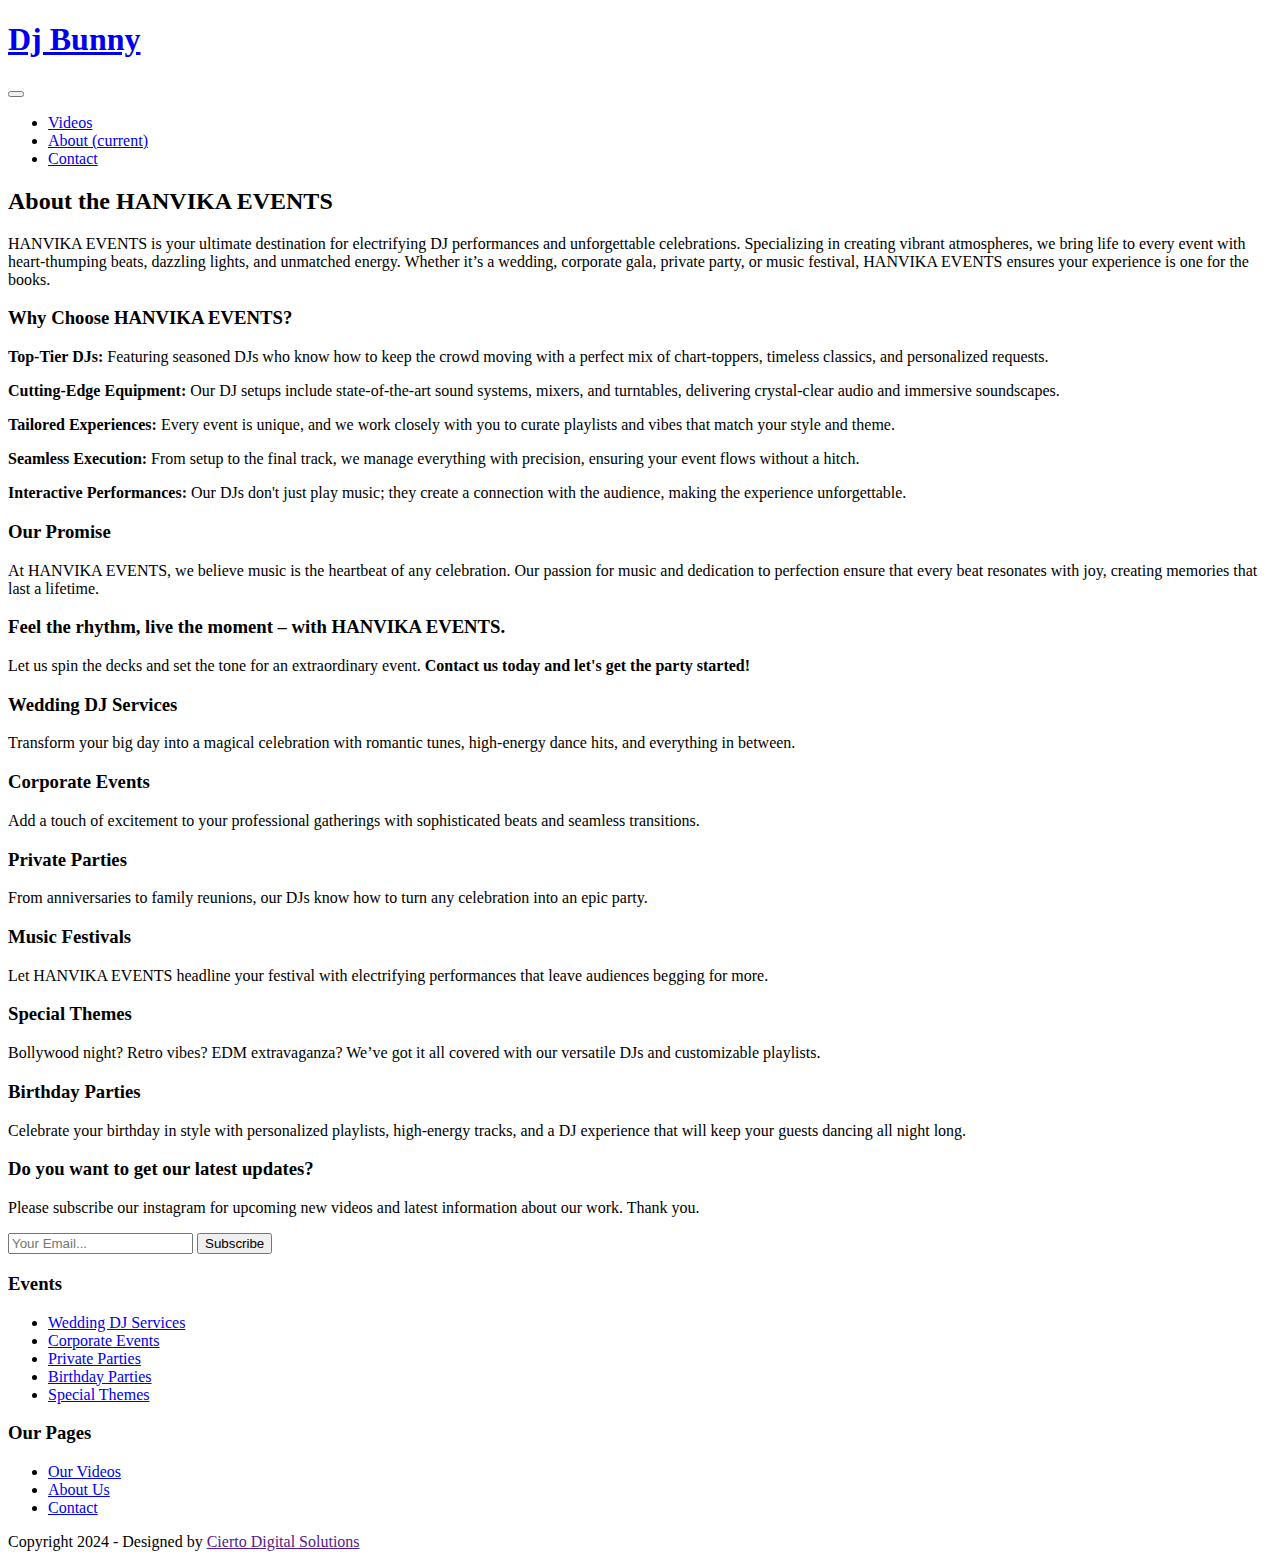
==== about.html @ ce21064f "Add files via upload" ====
<!DOCTYPE html>
<html lang="en">
<head>
	<meta charset="UTF-8">
    <meta name="viewport" content="width=device-width, initial-scale=1.0">
    <title>Video Catalog</title>
    <link rel="stylesheet" href="fontawesome/css/all.min.css"> <!-- https://fontawesome.com/ -->
    <link href="https://fonts.googleapis.com/css2?family=Source+Sans+Pro&display=swap" rel="stylesheet">
    <!-- https://fonts.google.com/ -->
    <link rel="stylesheet" href="css/bootstrap.min.css">
    <link rel="stylesheet" href="css/templatemo-video-catalog.css">
<!--

-->
</head>
<body>
	<div class="tm-page-wrap mx-auto">
		<div class="position-relative">
			<div class="potition-absolute tm-site-header">
				<div class="container-fluid position-relative">
					<div class="row">						
                        <div class="col-7 col-md-4">
                            <a href="index.html" class="tm-bg-black text-center tm-logo-container">
                                <i class="fas fa-headphones tm-site-logo mb-3"></i>
                                <h1 class="tm-site-name">Dj Bunny</h1>
                            </a>
                        </div>
                        <div class="col-5 col-md-8 ml-auto mr-0">
                            <div class="tm-site-nav">
                                <nav class="navbar navbar-expand-lg mr-0 ml-auto" id="tm-main-nav">
                                    <button class="navbar-toggler tm-bg-black py-2 px-3 mr-0 ml-auto collapsed" type="button"
                                        data-toggle="collapse" data-target="#navbar-nav" aria-controls="navbar-nav"
                                        aria-expanded="false" aria-label="Toggle navigation">
                                        <span>
                                            <i class="fas fa-bars tm-menu-closed-icon"></i>
                                            <i class="fas fa-times tm-menu-opened-icon"></i>
                                        </span>
                                    </button>
                                    <div class="collapse navbar-collapse tm-nav" id="navbar-nav">
                                        <ul class="navbar-nav text-uppercase">
                                            <li class="nav-item">
                                                <a class="nav-link tm-nav-link" href="index.html">Videos</a>
                                            </li>
                                            <li class="nav-item active">
                                                <a class="nav-link tm-nav-link" href="about.html">About <span class="sr-only">(current)</span></a>
                                            </li>
                                            <li class="nav-item">
                                                <a class="nav-link tm-nav-link" href="contact.html">Contact</a>
                                            </li>
                                        </ul>
                                    </div>
                                </nav>
                            </div>
                        </div>
					</div>
				</div>
			</div>
			<div class="tm-welcome-container tm-fixed-header tm-fixed-header-2">
				<!--<div class="text-center">
					<p class="pt-5 px-3 tm-welcome-text tm-welcome-text-2 mb-1 mt-lg-0 mt-5 text-white mx-auto">Another Image BG<br>it can be fixed.<br>Content will simply slide over.</p>                	
				</div>-->                
            </div>

            <div id="tm-fixed-header-bg"></div> <!-- Header image -->
		</div>

		<!-- Page content -->
		<main>
            <div class="container-fluid px-0">
                <div class="mx-auto tm-content-container">
                    <div class="row mt-3 mb-5 pb-3">
                        <div class="col-12">
                            <div class="mx-auto tm-about-text-container px-3">
                                <h2 class="tm-page-title mb-4 tm-text-primary">About the HANVIKA EVENTS</h2>
                                <p class="mb-4">HANVIKA EVENTS is your ultimate destination for electrifying DJ performances and unforgettable celebrations. Specializing in creating vibrant atmospheres, we bring life to every event with heart-thumping beats, dazzling lights, and unmatched energy. Whether it’s a wedding, corporate gala, private party, or music festival, HANVIKA EVENTS ensures your experience is one for the books.</p>
                                <h3 class="tm-text-primary mb-3">Why Choose HANVIKA EVENTS?</h3>
                                <p class="mb-4"><strong>Top-Tier DJs:</strong> Featuring seasoned DJs who know how to keep the crowd moving with a perfect mix of chart-toppers, timeless classics, and personalized requests.</p>
                                <p class="mb-4"><strong>Cutting-Edge Equipment:</strong> Our DJ setups include state-of-the-art sound systems, mixers, and turntables, delivering crystal-clear audio and immersive soundscapes.</p>
                                <p class="mb-4"><strong>Tailored Experiences:</strong> Every event is unique, and we work closely with you to curate playlists and vibes that match your style and theme.</p>
                                <p class="mb-4"><strong>Seamless Execution:</strong> From setup to the final track, we manage everything with precision, ensuring your event flows without a hitch.</p>
                                <p class="mb-4"><strong>Interactive Performances: </strong>  Our DJs don't just play music; they create a connection with the audience, making the experience unforgettable.</p>
                                <h3 class="tm-text-primary mb-3">Our Promise</h3>
                                <p class="mb-4">At HANVIKA EVENTS, we believe music is the heartbeat of any celebration. Our passion for music and dedication to perfection ensure that every beat resonates with joy, creating memories that last a lifetime.</p>
                                <h3 class="tm-text-primary mb-3"><strong> Feel the rhythm, live the moment – with HANVIKA EVENTS.</strong></h3>
                                <p class="mb-4">Let us spin the decks and set the tone for an extraordinary event. <strong>Contact us today and let's get the party started! </strong></p>
                            </div>
                        </div>
                    </div>
                </div>

                <div class="parallax-window" data-parallax="scroll" data-image-src="img/home.jpg"></div>
               
                    
                    <div class="mx-auto tm-content-container mt-4 px-3">
                        <div class="row tm-catalog-item-list mb-4">
                            <div class="col-lg-4 col-md-6 col-sm-12 tm-catalog-item">
                                <div class="tm-bg-gray p-4">
                                    <!--<i class="fas fa-headphones fa-5x p-3 mb-4 tm-about-icon"></i>-->
                                    <i class="fas fa-user-friends fa-5x p-3 mb-4 tm-about-icon"></i>

                                    <h3 class="tm-text-primary mb-3">Wedding DJ Services</h3>
                                    <p>Transform your big day into a magical celebration with romantic tunes, high-energy dance hits, and everything in between.</p>
                                </div>
                            </div>
                            <div class="col-lg-4 col-md-6 col-sm-12 tm-catalog-item">
                                <div class="tm-bg-gray p-4">
                                    <!--<i class="fas fa-broadcast-tower fa-5x p-3 mb-4 tm-about-icon"></i>-->
                                    <i class="fas fa-building fa-5x p-3 mb-4 tm-about-icon"></i>
                                    <i class="fas fa-headphones fa-5x p-3 mb-4 tm-about-icon"></i>
                                    <h3 class="tm-text-primary mb-3">Corporate Events</h3>

                                    <p>Add a touch of excitement to your professional gatherings with sophisticated beats and seamless transitions.</p>
                                </div>
                            </div>
                            <div class="col-lg-4 col-md-6 col-sm-12 tm-catalog-item">
                                <div class="tm-bg-gray p-4">
                                    <i class="fas fa-film fa-5x p-3 mb-4 tm-about-icon"></i>
                                    <h3 class="tm-text-primary mb-3">Private Parties</h3>
                                    <p>From anniversaries to family reunions, our DJs know how to turn any celebration into an epic party.</p>
                                </div>
                            </div>
                            <div class="col-lg-4 col-md-6 col-sm-12 tm-catalog-item">
                                <div class="tm-bg-gray p-4">
                                    <i class="fas fa-compact-disc fa-5x p-3 mb-4 tm-about-icon"></i>

                                    <h3 class="tm-text-primary mb-3">Music Festivals</h3>
                                    <p>Let HANVIKA EVENTS headline your festival with electrifying performances that leave audiences begging for more.</p>
                                </div>
                            </div>
                            <div class="col-lg-4 col-md-6 col-sm-12 tm-catalog-item">
                                <div class="tm-bg-gray p-4">
                                    <!--<i class="fas fa-rainbow fa-5x p-3 mb-4 tm-about-icon"></i>-->
                                    <i class="fas fa-headphones fa-5x p-3 mb-4 tm-about-icon"></i>
                                    <h3 class="tm-text-primary mb-3">Special Themes</h3>
                                    <p>Bollywood night? Retro vibes? EDM extravaganza? We’ve got it all covered with our versatile DJs and customizable playlists.</p>
                                </div>
                            </div>
                            <div class="col-lg-4 col-md-6 col-sm-12 tm-catalog-item">
                                <div class="tm-bg-gray p-4">
                                    <i class="fas fa-birthday-cake fa-5x p-3 mb-4 tm-about-icon"></i>

                                    <h3 class="tm-text-primary mb-3">Birthday Parties</h3>
                                    <p>Celebrate your birthday in style with personalized playlists, high-energy tracks, and a DJ experience that will keep your guests dancing all night long.</p>
                                </div>
                            </div>
                        </div>
                    </div>

                    <div class="parallax-window" data-parallax="scroll" data-image-src="img/about2.png"></div>
                </div>
</main>

		<div class="container-fluid tm-content-container mx-auto pt-5">
			<!-- Subscribe form and footer links -->
            <div class="row mt-5 pt-3">
                <div class="col-xl-6 col-lg-12 mb-4">
                    <div class="tm-bg-gray p-5 h-100">
                        <h3 class="tm-text-primary mb-3">Do you want to get our latest updates?</h3>
                        <p class="mb-5">
                            Please subscribe our instagram for upcoming new videos and latest information about our
                            work. Thank you.
                        </p>
                        <form action="" method="GET" class="tm-subscribe-form">
                            <input type="text" name="email" placeholder="Your Email..." required>
                            <button type="submit" class="btn rounded-0 btn-primary tm-btn-small">Subscribe</button>
                        </form>
                    </div>
                </div>
                <div class="col-xl-3 col-lg-6 col-md-6 col-sm-6 col-12 mb-4">
                    <div class="p-5 tm-bg-gray">
                        <h3 class="tm-text-primary mb-4">Events</h3>
                        <ul class="list-unstyled tm-footer-links">
                            <li><a href="#">Wedding DJ Services</a></li>
                            <li><a href="#">Corporate Events</a></li>
                            <li><a href="#">Private Parties</a></li>
                            <li><a href="#">Birthday Parties</a></li>
                            <li><a href="#">Special Themes</a></li>
                        </ul>
                    </div>                        
                </div>
                <div class="col-xl-3 col-lg-6 col-md-6 col-sm-6 col-12 mb-4">
                    <div class="p-5 tm-bg-gray h-100">
                        <h3 class="tm-text-primary mb-4">Our Pages</h3>
                        <ul class="list-unstyled tm-footer-links">
                            <li><a href="video-page.html">Our Videos</a></li>
                            <li><a href="about.html">About Us</a></li>
                            <li><a href="contact.html">Contact</a></li>
                        </ul>
                    </div>                        
                </div>
            </div> <!-- row -->

            <footer class="row pt-5">
                <div class="col-12">
                    <p class="text-right">
                        Copyright 2024

                        - Designed by <a href="" rel="nofollow" target="_parent">Cierto Digital Solutions</a>
                    </p>
                </div>
            </footer>
		</div>		
	</div>

	<script src="js/jquery-3.4.1.min.js"></script>
    <script src="js/bootstrap.min.js"></script>
    <script src="js/parallax.min.js"></script>
</body>
</html>
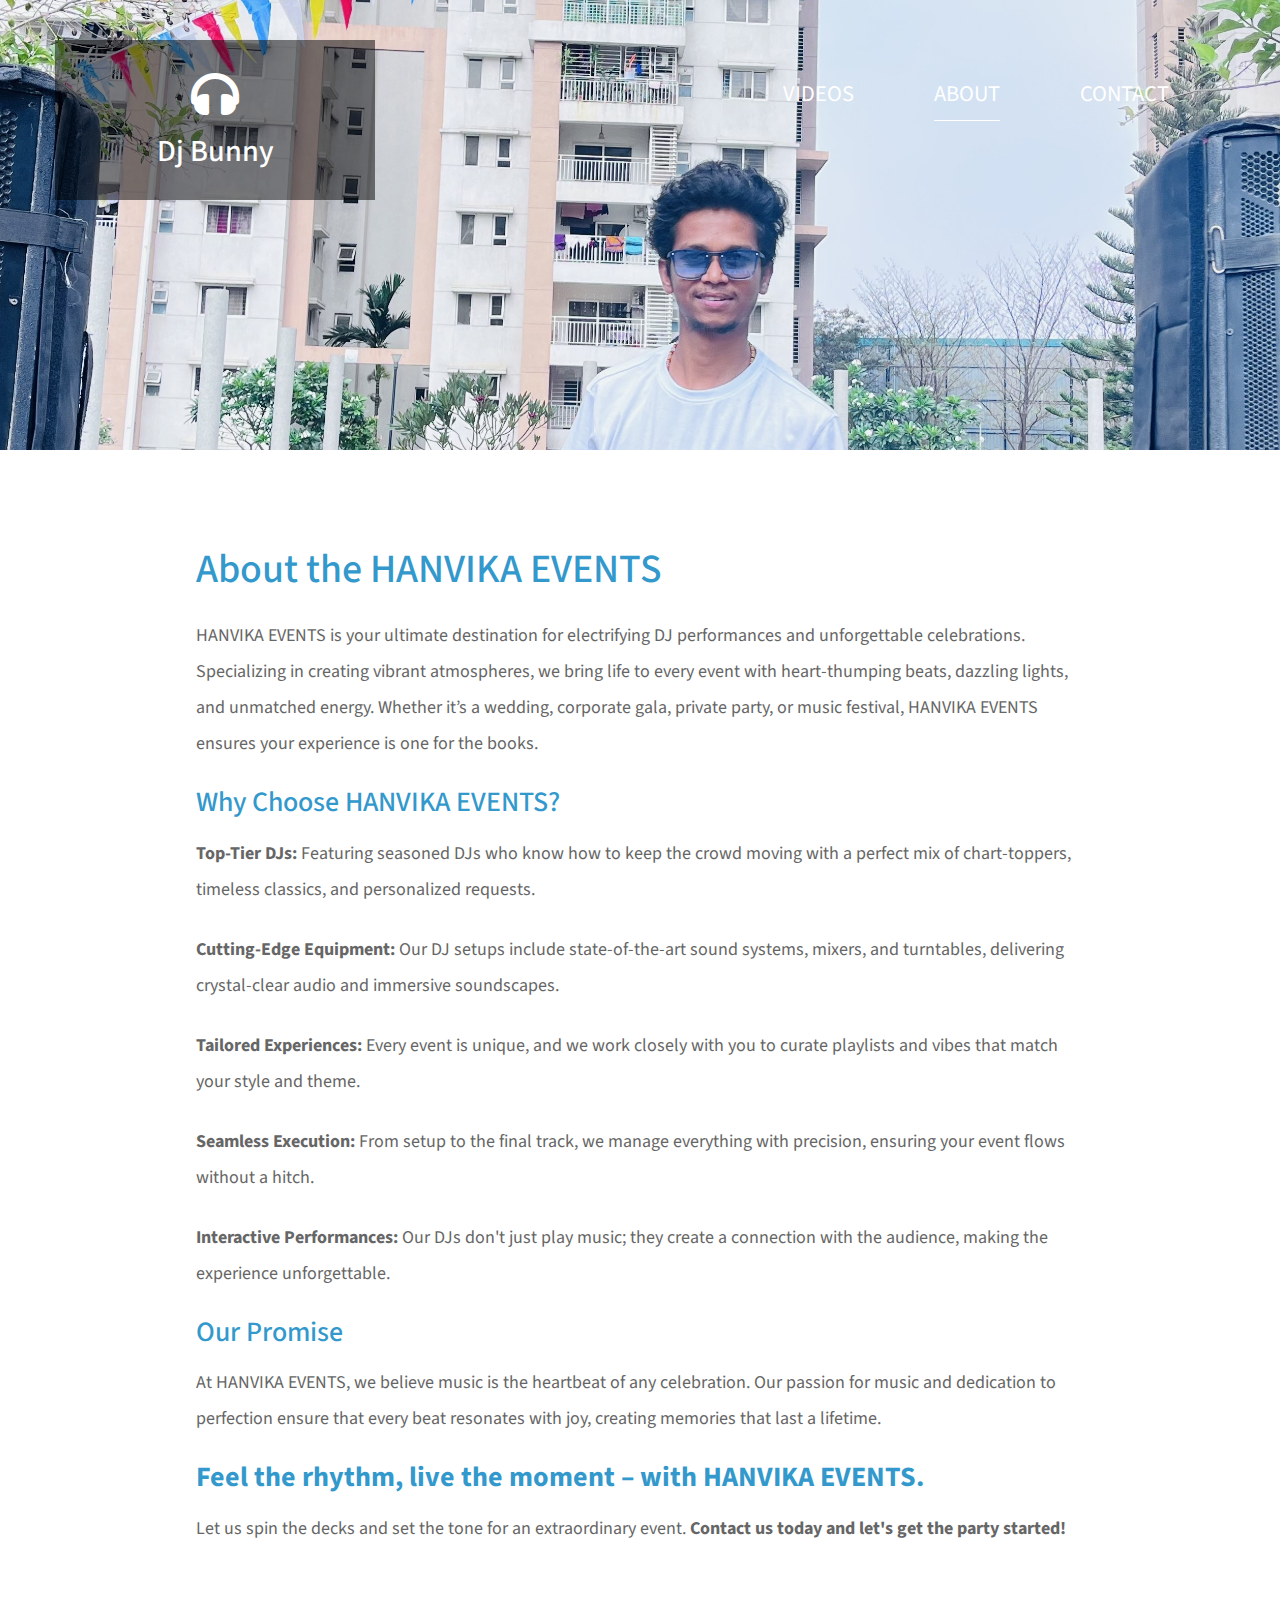
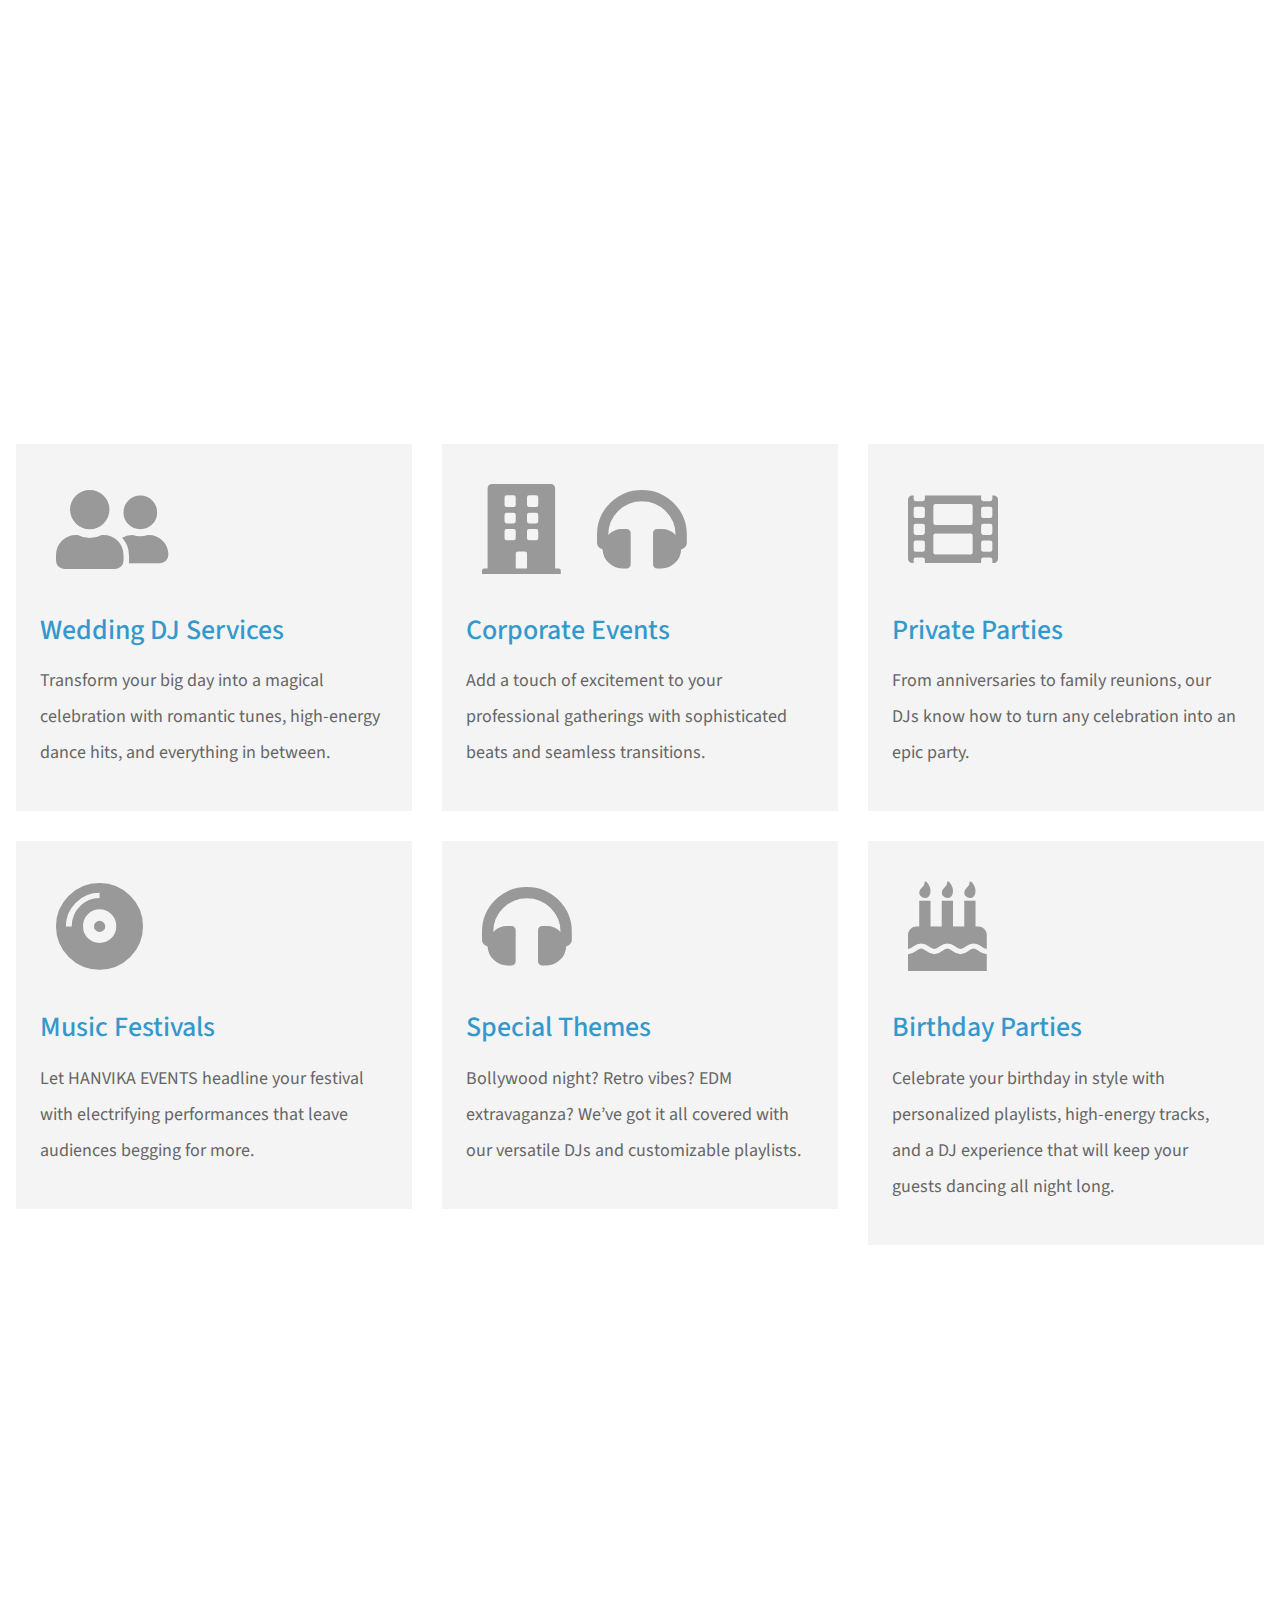
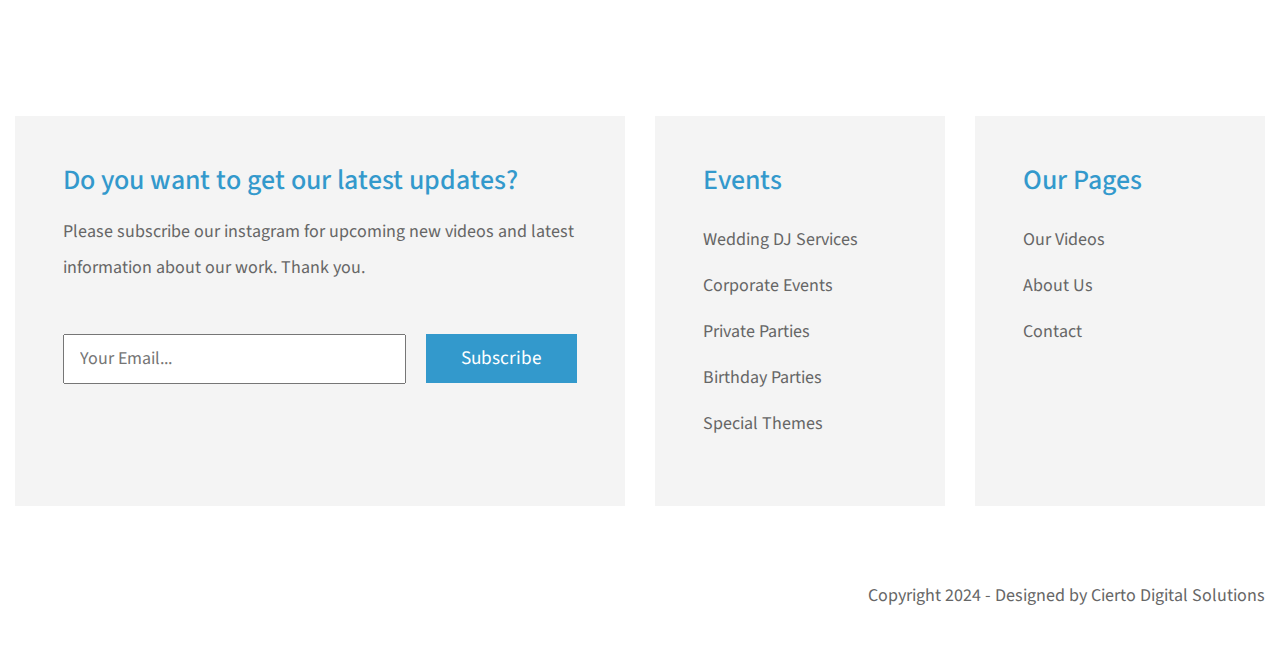
==== commit 014c1787: "Update about.html" ====
--- a/about.html
+++ b/about.html
@@ -3,7 +3,7 @@
 <head>
 	<meta charset="UTF-8">
     <meta name="viewport" content="width=device-width, initial-scale=1.0">
-    <title>Video Catalog</title>
+    <title>HR Events</title>
     <link rel="stylesheet" href="fontawesome/css/all.min.css"> <!-- https://fontawesome.com/ -->
     <link href="https://fonts.googleapis.com/css2?family=Source+Sans+Pro&display=swap" rel="stylesheet">
     <!-- https://fonts.google.com/ -->
@@ -206,4 +206,4 @@
     <script src="js/bootstrap.min.js"></script>
     <script src="js/parallax.min.js"></script>
 </body>
-</html>+</html>
--- a/fontawesome/css/all.min.css
+++ b/fontawesome/css/all.min.css
@@ -0,0 +1,5 @@
+/*!
+ * Font Awesome Free 5.13.0 by @fontawesome - https://fontawesome.com
+ * License - https://fontawesome.com/license/free (Icons: CC BY 4.0, Fonts: SIL OFL 1.1, Code: MIT License)
+ */
+.fa,.fab,.fad,.fal,.far,.fas{-moz-osx-font-smoothing:grayscale;-webkit-font-smoothing:antialiased;display:inline-block;font-style:normal;font-variant:normal;text-rendering:auto;line-height:1}.fa-lg{font-size:1.33333em;line-height:.75em;vertical-align:-.0667em}.fa-xs{font-size:.75em}.fa-sm{font-size:.875em}.fa-1x{font-size:1em}.fa-2x{font-size:2em}.fa-3x{font-size:3em}.fa-4x{font-size:4em}.fa-5x{font-size:5em}.fa-6x{font-size:6em}.fa-7x{font-size:7em}.fa-8x{font-size:8em}.fa-9x{font-size:9em}.fa-10x{font-size:10em}.fa-fw{text-align:center;width:1.25em}.fa-ul{list-style-type:none;margin-left:2.5em;padding-left:0}.fa-ul>li{position:relative}.fa-li{left:-2em;position:absolute;text-align:center;width:2em;line-height:inherit}.fa-border{border:.08em solid #eee;border-radius:.1em;padding:.2em .25em .15em}.fa-pull-left{float:left}.fa-pull-right{float:right}.fa.fa-pull-left,.fab.fa-pull-left,.fal.fa-pull-left,.far.fa-pull-left,.fas.fa-pull-left{margin-right:.3em}.fa.fa-pull-right,.fab.fa-pull-right,.fal.fa-pull-right,.far.fa-pull-right,.fas.fa-pull-right{margin-left:.3em}.fa-spin{-webkit-animation:fa-spin 2s linear infinite;animation:fa-spin 2s linear infinite}.fa-pulse{-webkit-animation:fa-spin 1s steps(8) infinite;animation:fa-spin 1s steps(8) infinite}@-webkit-keyframes fa-spin{0%{-webkit-transform:rotate(0deg);transform:rotate(0deg)}to{-webkit-transform:rotate(1turn);transform:rotate(1turn)}}@keyframes fa-spin{0%{-webkit-transform:rotate(0deg);transform:rotate(0deg)}to{-webkit-transform:rotate(1turn);transform:rotate(1turn)}}.fa-rotate-90{-ms-filter:"progid:DXImageTransform.Microsoft.BasicImage(rotation=1)";-webkit-transform:rotate(90deg);transform:rotate(90deg)}.fa-rotate-180{-ms-filter:"progid:DXImageTransform.Microsoft.BasicImage(rotation=2)";-webkit-transform:rotate(180deg);transform:rotate(180deg)}.fa-rotate-270{-ms-filter:"progid:DXImageTransform.Microsoft.BasicImage(rotation=3)";-webkit-transform:rotate(270deg);transform:rotate(270deg)}.fa-flip-horizontal{-ms-filter:"progid:DXImageTransform.Microsoft.BasicImage(rotation=0, mirror=1)";-webkit-transform:scaleX(-1);transform:scaleX(-1)}.fa-flip-vertical{-webkit-transform:scaleY(-1);transform:scaleY(-1)}.fa-flip-both,.fa-flip-horizontal.fa-flip-vertical,.fa-flip-vertical{-ms-filter:"progid:DXImageTransform.Microsoft.BasicImage(rotation=2, mirror=1)"}.fa-flip-both,.fa-flip-horizontal.fa-flip-vertical{-webkit-transform:scale(-1);transform:scale(-1)}:root .fa-flip-both,:root .fa-flip-horizontal,:root .fa-flip-vertical,:root .fa-rotate-90,:root .fa-rotate-180,:root .fa-rotate-270{-webkit-filter:none;filter:none}.fa-stack{display:inline-block;height:2em;line-height:2em;position:relative;vertical-align:middle;width:2.5em}.fa-stack-1x,.fa-stack-2x{left:0;position:absolute;text-align:center;width:100%}.fa-stack-1x{line-height:inherit}.fa-stack-2x{font-size:2em}.fa-inverse{color:#fff}.fa-500px:before{content:"\f26e"}.fa-accessible-icon:before{content:"\f368"}.fa-accusoft:before{content:"\f369"}.fa-acquisitions-incorporated:before{content:"\f6af"}.fa-ad:before{content:"\f641"}.fa-address-book:before{content:"\f2b9"}.fa-address-card:before{content:"\f2bb"}.fa-adjust:before{content:"\f042"}.fa-adn:before{content:"\f170"}.fa-adobe:before{content:"\f778"}.fa-adversal:before{content:"\f36a"}.fa-affiliatetheme:before{content:"\f36b"}.fa-air-freshener:before{content:"\f5d0"}.fa-airbnb:before{content:"\f834"}.fa-algolia:before{content:"\f36c"}.fa-align-center:before{content:"\f037"}.fa-align-justify:before{content:"\f039"}.fa-align-left:before{content:"\f036"}.fa-align-right:before{content:"\f038"}.fa-alipay:before{content:"\f642"}.fa-allergies:before{content:"\f461"}.fa-amazon:before{content:"\f270"}.fa-amazon-pay:before{content:"\f42c"}.fa-ambulance:before{content:"\f0f9"}.fa-american-sign-language-interpreting:before{content:"\f2a3"}.fa-amilia:before{content:"\f36d"}.fa-anchor:before{content:"\f13d"}.fa-android:before{content:"\f17b"}.fa-angellist:before{content:"\f209"}.fa-angle-double-down:before{content:"\f103"}.fa-angle-double-left:before{content:"\f100"}.fa-angle-double-right:before{content:"\f101"}.fa-angle-double-up:before{content:"\f102"}.fa-angle-down:before{content:"\f107"}.fa-angle-left:before{content:"\f104"}.fa-angle-right:before{content:"\f105"}.fa-angle-up:before{content:"\f106"}.fa-angry:before{content:"\f556"}.fa-angrycreative:before{content:"\f36e"}.fa-angular:before{content:"\f420"}.fa-ankh:before{content:"\f644"}.fa-app-store:before{content:"\f36f"}.fa-app-store-ios:before{content:"\f370"}.fa-apper:before{content:"\f371"}.fa-apple:before{content:"\f179"}.fa-apple-alt:before{content:"\f5d1"}.fa-apple-pay:before{content:"\f415"}.fa-archive:before{content:"\f187"}.fa-archway:before{content:"\f557"}.fa-arrow-alt-circle-down:before{content:"\f358"}.fa-arrow-alt-circle-left:before{content:"\f359"}.fa-arrow-alt-circle-right:before{content:"\f35a"}.fa-arrow-alt-circle-up:before{content:"\f35b"}.fa-arrow-circle-down:before{content:"\f0ab"}.fa-arrow-circle-left:before{content:"\f0a8"}.fa-arrow-circle-right:before{content:"\f0a9"}.fa-arrow-circle-up:before{content:"\f0aa"}.fa-arrow-down:before{content:"\f063"}.fa-arrow-left:before{content:"\f060"}.fa-arrow-right:before{content:"\f061"}.fa-arrow-up:before{content:"\f062"}.fa-arrows-alt:before{content:"\f0b2"}.fa-arrows-alt-h:before{content:"\f337"}.fa-arrows-alt-v:before{content:"\f338"}.fa-artstation:before{content:"\f77a"}.fa-assistive-listening-systems:before{content:"\f2a2"}.fa-asterisk:before{content:"\f069"}.fa-asymmetrik:before{content:"\f372"}.fa-at:before{content:"\f1fa"}.fa-atlas:before{content:"\f558"}.fa-atlassian:before{content:"\f77b"}.fa-atom:before{content:"\f5d2"}.fa-audible:before{content:"\f373"}.fa-audio-description:before{content:"\f29e"}.fa-autoprefixer:before{content:"\f41c"}.fa-avianex:before{content:"\f374"}.fa-aviato:before{content:"\f421"}.fa-award:before{content:"\f559"}.fa-aws:before{content:"\f375"}.fa-baby:before{content:"\f77c"}.fa-baby-carriage:before{content:"\f77d"}.fa-backspace:before{content:"\f55a"}.fa-backward:before{content:"\f04a"}.fa-bacon:before{content:"\f7e5"}.fa-bahai:before{content:"\f666"}.fa-balance-scale:before{content:"\f24e"}.fa-balance-scale-left:before{content:"\f515"}.fa-balance-scale-right:before{content:"\f516"}.fa-ban:before{content:"\f05e"}.fa-band-aid:before{content:"\f462"}.fa-bandcamp:before{content:"\f2d5"}.fa-barcode:before{content:"\f02a"}.fa-bars:before{content:"\f0c9"}.fa-baseball-ball:before{content:"\f433"}.fa-basketball-ball:before{content:"\f434"}.fa-bath:before{content:"\f2cd"}.fa-battery-empty:before{content:"\f244"}.fa-battery-full:before{content:"\f240"}.fa-battery-half:before{content:"\f242"}.fa-battery-quarter:before{content:"\f243"}.fa-battery-three-quarters:before{content:"\f241"}.fa-battle-net:before{content:"\f835"}.fa-bed:before{content:"\f236"}.fa-beer:before{content:"\f0fc"}.fa-behance:before{content:"\f1b4"}.fa-behance-square:before{content:"\f1b5"}.fa-bell:before{content:"\f0f3"}.fa-bell-slash:before{content:"\f1f6"}.fa-bezier-curve:before{content:"\f55b"}.fa-bible:before{content:"\f647"}.fa-bicycle:before{content:"\f206"}.fa-biking:before{content:"\f84a"}.fa-bimobject:before{content:"\f378"}.fa-binoculars:before{content:"\f1e5"}.fa-biohazard:before{content:"\f780"}.fa-birthday-cake:before{content:"\f1fd"}.fa-bitbucket:before{content:"\f171"}.fa-bitcoin:before{content:"\f379"}.fa-bity:before{content:"\f37a"}.fa-black-tie:before{content:"\f27e"}.fa-blackberry:before{content:"\f37b"}.fa-blender:before{content:"\f517"}.fa-blender-phone:before{content:"\f6b6"}.fa-blind:before{content:"\f29d"}.fa-blog:before{content:"\f781"}.fa-blogger:before{content:"\f37c"}.fa-blogger-b:before{content:"\f37d"}.fa-bluetooth:before{content:"\f293"}.fa-bluetooth-b:before{content:"\f294"}.fa-bold:before{content:"\f032"}.fa-bolt:before{content:"\f0e7"}.fa-bomb:before{content:"\f1e2"}.fa-bone:before{content:"\f5d7"}.fa-bong:before{content:"\f55c"}.fa-book:before{content:"\f02d"}.fa-book-dead:before{content:"\f6b7"}.fa-book-medical:before{content:"\f7e6"}.fa-book-open:before{content:"\f518"}.fa-book-reader:before{content:"\f5da"}.fa-bookmark:before{content:"\f02e"}.fa-bootstrap:before{content:"\f836"}.fa-border-all:before{content:"\f84c"}.fa-border-none:before{content:"\f850"}.fa-border-style:before{content:"\f853"}.fa-bowling-ball:before{content:"\f436"}.fa-box:before{content:"\f466"}.fa-box-open:before{content:"\f49e"}.fa-box-tissue:before{content:"\f95b"}.fa-boxes:before{content:"\f468"}.fa-braille:before{content:"\f2a1"}.fa-brain:before{content:"\f5dc"}.fa-bread-slice:before{content:"\f7ec"}.fa-briefcase:before{content:"\f0b1"}.fa-briefcase-medical:before{content:"\f469"}.fa-broadcast-tower:before{content:"\f519"}.fa-broom:before{content:"\f51a"}.fa-brush:before{content:"\f55d"}.fa-btc:before{content:"\f15a"}.fa-buffer:before{content:"\f837"}.fa-bug:before{content:"\f188"}.fa-building:before{content:"\f1ad"}.fa-bullhorn:before{content:"\f0a1"}.fa-bullseye:before{content:"\f140"}.fa-burn:before{content:"\f46a"}.fa-buromobelexperte:before{content:"\f37f"}.fa-bus:before{content:"\f207"}.fa-bus-alt:before{content:"\f55e"}.fa-business-time:before{content:"\f64a"}.fa-buy-n-large:before{content:"\f8a6"}.fa-buysellads:before{content:"\f20d"}.fa-calculator:before{content:"\f1ec"}.fa-calendar:before{content:"\f133"}.fa-calendar-alt:before{content:"\f073"}.fa-calendar-check:before{content:"\f274"}.fa-calendar-day:before{content:"\f783"}.fa-calendar-minus:before{content:"\f272"}.fa-calendar-plus:before{content:"\f271"}.fa-calendar-times:before{content:"\f273"}.fa-calendar-week:before{content:"\f784"}.fa-camera:before{content:"\f030"}.fa-camera-retro:before{content:"\f083"}.fa-campground:before{content:"\f6bb"}.fa-canadian-maple-leaf:before{content:"\f785"}.fa-candy-cane:before{content:"\f786"}.fa-cannabis:before{content:"\f55f"}.fa-capsules:before{content:"\f46b"}.fa-car:before{content:"\f1b9"}.fa-car-alt:before{content:"\f5de"}.fa-car-battery:before{content:"\f5df"}.fa-car-crash:before{content:"\f5e1"}.fa-car-side:before{content:"\f5e4"}.fa-caravan:before{content:"\f8ff"}.fa-caret-down:before{content:"\f0d7"}.fa-caret-left:before{content:"\f0d9"}.fa-caret-right:before{content:"\f0da"}.fa-caret-square-down:before{content:"\f150"}.fa-caret-square-left:before{content:"\f191"}.fa-caret-square-right:before{content:"\f152"}.fa-caret-square-up:before{content:"\f151"}.fa-caret-up:before{content:"\f0d8"}.fa-carrot:before{content:"\f787"}.fa-cart-arrow-down:before{content:"\f218"}.fa-cart-plus:before{content:"\f217"}.fa-cash-register:before{content:"\f788"}.fa-cat:before{content:"\f6be"}.fa-cc-amazon-pay:before{content:"\f42d"}.fa-cc-amex:before{content:"\f1f3"}.fa-cc-apple-pay:before{content:"\f416"}.fa-cc-diners-club:before{content:"\f24c"}.fa-cc-discover:before{content:"\f1f2"}.fa-cc-jcb:before{content:"\f24b"}.fa-cc-mastercard:before{content:"\f1f1"}.fa-cc-paypal:before{content:"\f1f4"}.fa-cc-stripe:before{content:"\f1f5"}.fa-cc-visa:before{content:"\f1f0"}.fa-centercode:before{content:"\f380"}.fa-centos:before{content:"\f789"}.fa-certificate:before{content:"\f0a3"}.fa-chair:before{content:"\f6c0"}.fa-chalkboard:before{content:"\f51b"}.fa-chalkboard-teacher:before{content:"\f51c"}.fa-charging-station:before{content:"\f5e7"}.fa-chart-area:before{content:"\f1fe"}.fa-chart-bar:before{content:"\f080"}.fa-chart-line:before{content:"\f201"}.fa-chart-pie:before{content:"\f200"}.fa-check:before{content:"\f00c"}.fa-check-circle:before{content:"\f058"}.fa-check-double:before{content:"\f560"}.fa-check-square:before{content:"\f14a"}.fa-cheese:before{content:"\f7ef"}.fa-chess:before{content:"\f439"}.fa-chess-bishop:before{content:"\f43a"}.fa-chess-board:before{content:"\f43c"}.fa-chess-king:before{content:"\f43f"}.fa-chess-knight:before{content:"\f441"}.fa-chess-pawn:before{content:"\f443"}.fa-chess-queen:before{content:"\f445"}.fa-chess-rook:before{content:"\f447"}.fa-chevron-circle-down:before{content:"\f13a"}.fa-chevron-circle-left:before{content:"\f137"}.fa-chevron-circle-right:before{content:"\f138"}.fa-chevron-circle-up:before{content:"\f139"}.fa-chevron-down:before{content:"\f078"}.fa-chevron-left:before{content:"\f053"}.fa-chevron-right:before{content:"\f054"}.fa-chevron-up:before{content:"\f077"}.fa-child:before{content:"\f1ae"}.fa-chrome:before{content:"\f268"}.fa-chromecast:before{content:"\f838"}.fa-church:before{content:"\f51d"}.fa-circle:before{content:"\f111"}.fa-circle-notch:before{content:"\f1ce"}.fa-city:before{content:"\f64f"}.fa-clinic-medical:before{content:"\f7f2"}.fa-clipboard:before{content:"\f328"}.fa-clipboard-check:before{content:"\f46c"}.fa-clipboard-list:before{content:"\f46d"}.fa-clock:before{content:"\f017"}.fa-clone:before{content:"\f24d"}.fa-closed-captioning:before{content:"\f20a"}.fa-cloud:before{content:"\f0c2"}.fa-cloud-download-alt:before{content:"\f381"}.fa-cloud-meatball:before{content:"\f73b"}.fa-cloud-moon:before{content:"\f6c3"}.fa-cloud-moon-rain:before{content:"\f73c"}.fa-cloud-rain:before{content:"\f73d"}.fa-cloud-showers-heavy:before{content:"\f740"}.fa-cloud-sun:before{content:"\f6c4"}.fa-cloud-sun-rain:before{content:"\f743"}.fa-cloud-upload-alt:before{content:"\f382"}.fa-cloudscale:before{content:"\f383"}.fa-cloudsmith:before{content:"\f384"}.fa-cloudversify:before{content:"\f385"}.fa-cocktail:before{content:"\f561"}.fa-code:before{content:"\f121"}.fa-code-branch:before{content:"\f126"}.fa-codepen:before{content:"\f1cb"}.fa-codiepie:before{content:"\f284"}.fa-coffee:before{content:"\f0f4"}.fa-cog:before{content:"\f013"}.fa-cogs:before{content:"\f085"}.fa-coins:before{content:"\f51e"}.fa-columns:before{content:"\f0db"}.fa-comment:before{content:"\f075"}.fa-comment-alt:before{content:"\f27a"}.fa-comment-dollar:before{content:"\f651"}.fa-comment-dots:before{content:"\f4ad"}.fa-comment-medical:before{content:"\f7f5"}.fa-comment-slash:before{content:"\f4b3"}.fa-comments:before{content:"\f086"}.fa-comments-dollar:before{content:"\f653"}.fa-compact-disc:before{content:"\f51f"}.fa-compass:before{content:"\f14e"}.fa-compress:before{content:"\f066"}.fa-compress-alt:before{content:"\f422"}.fa-compress-arrows-alt:before{content:"\f78c"}.fa-concierge-bell:before{content:"\f562"}.fa-confluence:before{content:"\f78d"}.fa-connectdevelop:before{content:"\f20e"}.fa-contao:before{content:"\f26d"}.fa-cookie:before{content:"\f563"}.fa-cookie-bite:before{content:"\f564"}.fa-copy:before{content:"\f0c5"}.fa-copyright:before{content:"\f1f9"}.fa-cotton-bureau:before{content:"\f89e"}.fa-couch:before{content:"\f4b8"}.fa-cpanel:before{content:"\f388"}.fa-creative-commons:before{content:"\f25e"}.fa-creative-commons-by:before{content:"\f4e7"}.fa-creative-commons-nc:before{content:"\f4e8"}.fa-creative-commons-nc-eu:before{content:"\f4e9"}.fa-creative-commons-nc-jp:before{content:"\f4ea"}.fa-creative-commons-nd:before{content:"\f4eb"}.fa-creative-commons-pd:before{content:"\f4ec"}.fa-creative-commons-pd-alt:before{content:"\f4ed"}.fa-creative-commons-remix:before{content:"\f4ee"}.fa-creative-commons-sa:before{content:"\f4ef"}.fa-creative-commons-sampling:before{content:"\f4f0"}.fa-creative-commons-sampling-plus:before{content:"\f4f1"}.fa-creative-commons-share:before{content:"\f4f2"}.fa-creative-commons-zero:before{content:"\f4f3"}.fa-credit-card:before{content:"\f09d"}.fa-critical-role:before{content:"\f6c9"}.fa-crop:before{content:"\f125"}.fa-crop-alt:before{content:"\f565"}.fa-cross:before{content:"\f654"}.fa-crosshairs:before{content:"\f05b"}.fa-crow:before{content:"\f520"}.fa-crown:before{content:"\f521"}.fa-crutch:before{content:"\f7f7"}.fa-css3:before{content:"\f13c"}.fa-css3-alt:before{content:"\f38b"}.fa-cube:before{content:"\f1b2"}.fa-cubes:before{content:"\f1b3"}.fa-cut:before{content:"\f0c4"}.fa-cuttlefish:before{content:"\f38c"}.fa-d-and-d:before{content:"\f38d"}.fa-d-and-d-beyond:before{content:"\f6ca"}.fa-dailymotion:before{content:"\f952"}.fa-dashcube:before{content:"\f210"}.fa-database:before{content:"\f1c0"}.fa-deaf:before{content:"\f2a4"}.fa-delicious:before{content:"\f1a5"}.fa-democrat:before{content:"\f747"}.fa-deploydog:before{content:"\f38e"}.fa-deskpro:before{content:"\f38f"}.fa-desktop:before{content:"\f108"}.fa-dev:before{content:"\f6cc"}.fa-deviantart:before{content:"\f1bd"}.fa-dharmachakra:before{content:"\f655"}.fa-dhl:before{content:"\f790"}.fa-diagnoses:before{content:"\f470"}.fa-diaspora:before{content:"\f791"}.fa-dice:before{content:"\f522"}.fa-dice-d20:before{content:"\f6cf"}.fa-dice-d6:before{content:"\f6d1"}.fa-dice-five:before{content:"\f523"}.fa-dice-four:before{content:"\f524"}.fa-dice-one:before{content:"\f525"}.fa-dice-six:before{content:"\f526"}.fa-dice-three:before{content:"\f527"}.fa-dice-two:before{content:"\f528"}.fa-digg:before{content:"\f1a6"}.fa-digital-ocean:before{content:"\f391"}.fa-digital-tachograph:before{content:"\f566"}.fa-directions:before{content:"\f5eb"}.fa-discord:before{content:"\f392"}.fa-discourse:before{content:"\f393"}.fa-disease:before{content:"\f7fa"}.fa-divide:before{content:"\f529"}.fa-dizzy:before{content:"\f567"}.fa-dna:before{content:"\f471"}.fa-dochub:before{content:"\f394"}.fa-docker:before{content:"\f395"}.fa-dog:before{content:"\f6d3"}.fa-dollar-sign:before{content:"\f155"}.fa-dolly:before{content:"\f472"}.fa-dolly-flatbed:before{content:"\f474"}.fa-donate:before{content:"\f4b9"}.fa-door-closed:before{content:"\f52a"}.fa-door-open:before{content:"\f52b"}.fa-dot-circle:before{content:"\f192"}.fa-dove:before{content:"\f4ba"}.fa-download:before{content:"\f019"}.fa-draft2digital:before{content:"\f396"}.fa-drafting-compass:before{content:"\f568"}.fa-dragon:before{content:"\f6d5"}.fa-draw-polygon:before{content:"\f5ee"}.fa-dribbble:before{content:"\f17d"}.fa-dribbble-square:before{content:"\f397"}.fa-dropbox:before{content:"\f16b"}.fa-drum:before{content:"\f569"}.fa-drum-steelpan:before{content:"\f56a"}.fa-drumstick-bite:before{content:"\f6d7"}.fa-drupal:before{content:"\f1a9"}.fa-dumbbell:before{content:"\f44b"}.fa-dumpster:before{content:"\f793"}.fa-dumpster-fire:before{content:"\f794"}.fa-dungeon:before{content:"\f6d9"}.fa-dyalog:before{content:"\f399"}.fa-earlybirds:before{content:"\f39a"}.fa-ebay:before{content:"\f4f4"}.fa-edge:before{content:"\f282"}.fa-edit:before{content:"\f044"}.fa-egg:before{content:"\f7fb"}.fa-eject:before{content:"\f052"}.fa-elementor:before{content:"\f430"}.fa-ellipsis-h:before{content:"\f141"}.fa-ellipsis-v:before{content:"\f142"}.fa-ello:before{content:"\f5f1"}.fa-ember:before{content:"\f423"}.fa-empire:before{content:"\f1d1"}.fa-envelope:before{content:"\f0e0"}.fa-envelope-open:before{content:"\f2b6"}.fa-envelope-open-text:before{content:"\f658"}.fa-envelope-square:before{content:"\f199"}.fa-envira:before{content:"\f299"}.fa-equals:before{content:"\f52c"}.fa-eraser:before{content:"\f12d"}.fa-erlang:before{content:"\f39d"}.fa-ethereum:before{content:"\f42e"}.fa-ethernet:before{content:"\f796"}.fa-etsy:before{content:"\f2d7"}.fa-euro-sign:before{content:"\f153"}.fa-evernote:before{content:"\f839"}.fa-exchange-alt:before{content:"\f362"}.fa-exclamation:before{content:"\f12a"}.fa-exclamation-circle:before{content:"\f06a"}.fa-exclamation-triangle:before{content:"\f071"}.fa-expand:before{content:"\f065"}.fa-expand-alt:before{content:"\f424"}.fa-expand-arrows-alt:before{content:"\f31e"}.fa-expeditedssl:before{content:"\f23e"}.fa-external-link-alt:before{content:"\f35d"}.fa-external-link-square-alt:before{content:"\f360"}.fa-eye:before{content:"\f06e"}.fa-eye-dropper:before{content:"\f1fb"}.fa-eye-slash:before{content:"\f070"}.fa-facebook:before{content:"\f09a"}.fa-facebook-f:before{content:"\f39e"}.fa-facebook-messenger:before{content:"\f39f"}.fa-facebook-square:before{content:"\f082"}.fa-fan:before{content:"\f863"}.fa-fantasy-flight-games:before{content:"\f6dc"}.fa-fast-backward:before{content:"\f049"}.fa-fast-forward:before{content:"\f050"}.fa-faucet:before{content:"\f905"}.fa-fax:before{content:"\f1ac"}.fa-feather:before{content:"\f52d"}.fa-feather-alt:before{content:"\f56b"}.fa-fedex:before{content:"\f797"}.fa-fedora:before{content:"\f798"}.fa-female:before{content:"\f182"}.fa-fighter-jet:before{content:"\f0fb"}.fa-figma:before{content:"\f799"}.fa-file:before{content:"\f15b"}.fa-file-alt:before{content:"\f15c"}.fa-file-archive:before{content:"\f1c6"}.fa-file-audio:before{content:"\f1c7"}.fa-file-code:before{content:"\f1c9"}.fa-file-contract:before{content:"\f56c"}.fa-file-csv:before{content:"\f6dd"}.fa-file-download:before{content:"\f56d"}.fa-file-excel:before{content:"\f1c3"}.fa-file-export:before{content:"\f56e"}.fa-file-image:before{content:"\f1c5"}.fa-file-import:before{content:"\f56f"}.fa-file-invoice:before{content:"\f570"}.fa-file-invoice-dollar:before{content:"\f571"}.fa-file-medical:before{content:"\f477"}.fa-file-medical-alt:before{content:"\f478"}.fa-file-pdf:before{content:"\f1c1"}.fa-file-powerpoint:before{content:"\f1c4"}.fa-file-prescription:before{content:"\f572"}.fa-file-signature:before{content:"\f573"}.fa-file-upload:before{content:"\f574"}.fa-file-video:before{content:"\f1c8"}.fa-file-word:before{content:"\f1c2"}.fa-fill:before{content:"\f575"}.fa-fill-drip:before{content:"\f576"}.fa-film:before{content:"\f008"}.fa-filter:before{content:"\f0b0"}.fa-fingerprint:before{content:"\f577"}.fa-fire:before{content:"\f06d"}.fa-fire-alt:before{content:"\f7e4"}.fa-fire-extinguisher:before{content:"\f134"}.fa-firefox:before{content:"\f269"}.fa-firefox-browser:before{content:"\f907"}.fa-first-aid:before{content:"\f479"}.fa-first-order:before{content:"\f2b0"}.fa-first-order-alt:before{content:"\f50a"}.fa-firstdraft:before{content:"\f3a1"}.fa-fish:before{content:"\f578"}.fa-fist-raised:before{content:"\f6de"}.fa-flag:before{content:"\f024"}.fa-flag-checkered:before{content:"\f11e"}.fa-flag-usa:before{content:"\f74d"}.fa-flask:before{content:"\f0c3"}.fa-flickr:before{content:"\f16e"}.fa-flipboard:before{content:"\f44d"}.fa-flushed:before{content:"\f579"}.fa-fly:before{content:"\f417"}.fa-folder:before{content:"\f07b"}.fa-folder-minus:before{content:"\f65d"}.fa-folder-open:before{content:"\f07c"}.fa-folder-plus:before{content:"\f65e"}.fa-font:before{content:"\f031"}.fa-font-awesome:before{content:"\f2b4"}.fa-font-awesome-alt:before{content:"\f35c"}.fa-font-awesome-flag:before{content:"\f425"}.fa-font-awesome-logo-full:before{content:"\f4e6"}.fa-fonticons:before{content:"\f280"}.fa-fonticons-fi:before{content:"\f3a2"}.fa-football-ball:before{content:"\f44e"}.fa-fort-awesome:before{content:"\f286"}.fa-fort-awesome-alt:before{content:"\f3a3"}.fa-forumbee:before{content:"\f211"}.fa-forward:before{content:"\f04e"}.fa-foursquare:before{content:"\f180"}.fa-free-code-camp:before{content:"\f2c5"}.fa-freebsd:before{content:"\f3a4"}.fa-frog:before{content:"\f52e"}.fa-frown:before{content:"\f119"}.fa-frown-open:before{content:"\f57a"}.fa-fulcrum:before{content:"\f50b"}.fa-funnel-dollar:before{content:"\f662"}.fa-futbol:before{content:"\f1e3"}.fa-galactic-republic:before{content:"\f50c"}.fa-galactic-senate:before{content:"\f50d"}.fa-gamepad:before{content:"\f11b"}.fa-gas-pump:before{content:"\f52f"}.fa-gavel:before{content:"\f0e3"}.fa-gem:before{content:"\f3a5"}.fa-genderless:before{content:"\f22d"}.fa-get-pocket:before{content:"\f265"}.fa-gg:before{content:"\f260"}.fa-gg-circle:before{content:"\f261"}.fa-ghost:before{content:"\f6e2"}.fa-gift:before{content:"\f06b"}.fa-gifts:before{content:"\f79c"}.fa-git:before{content:"\f1d3"}.fa-git-alt:before{content:"\f841"}.fa-git-square:before{content:"\f1d2"}.fa-github:before{content:"\f09b"}.fa-github-alt:before{content:"\f113"}.fa-github-square:before{content:"\f092"}.fa-gitkraken:before{content:"\f3a6"}.fa-gitlab:before{content:"\f296"}.fa-gitter:before{content:"\f426"}.fa-glass-cheers:before{content:"\f79f"}.fa-glass-martini:before{content:"\f000"}.fa-glass-martini-alt:before{content:"\f57b"}.fa-glass-whiskey:before{content:"\f7a0"}.fa-glasses:before{content:"\f530"}.fa-glide:before{content:"\f2a5"}.fa-glide-g:before{content:"\f2a6"}.fa-globe:before{content:"\f0ac"}.fa-globe-africa:before{content:"\f57c"}.fa-globe-americas:before{content:"\f57d"}.fa-globe-asia:before{content:"\f57e"}.fa-globe-europe:before{content:"\f7a2"}.fa-gofore:before{content:"\f3a7"}.fa-golf-ball:before{content:"\f450"}.fa-goodreads:before{content:"\f3a8"}.fa-goodreads-g:before{content:"\f3a9"}.fa-google:before{content:"\f1a0"}.fa-google-drive:before{content:"\f3aa"}.fa-google-play:before{content:"\f3ab"}.fa-google-plus:before{content:"\f2b3"}.fa-google-plus-g:before{content:"\f0d5"}.fa-google-plus-square:before{content:"\f0d4"}.fa-google-wallet:before{content:"\f1ee"}.fa-gopuram:before{content:"\f664"}.fa-graduation-cap:before{content:"\f19d"}.fa-gratipay:before{content:"\f184"}.fa-grav:before{content:"\f2d6"}.fa-greater-than:before{content:"\f531"}.fa-greater-than-equal:before{content:"\f532"}.fa-grimace:before{content:"\f57f"}.fa-grin:before{content:"\f580"}.fa-grin-alt:before{content:"\f581"}.fa-grin-beam:before{content:"\f582"}.fa-grin-beam-sweat:before{content:"\f583"}.fa-grin-hearts:before{content:"\f584"}.fa-grin-squint:before{content:"\f585"}.fa-grin-squint-tears:before{content:"\f586"}.fa-grin-stars:before{content:"\f587"}.fa-grin-tears:before{content:"\f588"}.fa-grin-tongue:before{content:"\f589"}.fa-grin-tongue-squint:before{content:"\f58a"}.fa-grin-tongue-wink:before{content:"\f58b"}.fa-grin-wink:before{content:"\f58c"}.fa-grip-horizontal:before{content:"\f58d"}.fa-grip-lines:before{content:"\f7a4"}.fa-grip-lines-vertical:before{content:"\f7a5"}.fa-grip-vertical:before{content:"\f58e"}.fa-gripfire:before{content:"\f3ac"}.fa-grunt:before{content:"\f3ad"}.fa-guitar:before{content:"\f7a6"}.fa-gulp:before{content:"\f3ae"}.fa-h-square:before{content:"\f0fd"}.fa-hacker-news:before{content:"\f1d4"}.fa-hacker-news-square:before{content:"\f3af"}.fa-hackerrank:before{content:"\f5f7"}.fa-hamburger:before{content:"\f805"}.fa-hammer:before{content:"\f6e3"}.fa-hamsa:before{content:"\f665"}.fa-hand-holding:before{content:"\f4bd"}.fa-hand-holding-heart:before{content:"\f4be"}.fa-hand-holding-medical:before{content:"\f95c"}.fa-hand-holding-usd:before{content:"\f4c0"}.fa-hand-holding-water:before{content:"\f4c1"}.fa-hand-lizard:before{content:"\f258"}.fa-hand-middle-finger:before{content:"\f806"}.fa-hand-paper:before{content:"\f256"}.fa-hand-peace:before{content:"\f25b"}.fa-hand-point-down:before{content:"\f0a7"}.fa-hand-point-left:before{content:"\f0a5"}.fa-hand-point-right:before{content:"\f0a4"}.fa-hand-point-up:before{content:"\f0a6"}.fa-hand-pointer:before{content:"\f25a"}.fa-hand-rock:before{content:"\f255"}.fa-hand-scissors:before{content:"\f257"}.fa-hand-sparkles:before{content:"\f95d"}.fa-hand-spock:before{content:"\f259"}.fa-hands:before{content:"\f4c2"}.fa-hands-helping:before{content:"\f4c4"}.fa-hands-wash:before{content:"\f95e"}.fa-handshake:before{content:"\f2b5"}.fa-handshake-alt-slash:before{content:"\f95f"}.fa-handshake-slash:before{content:"\f960"}.fa-hanukiah:before{content:"\f6e6"}.fa-hard-hat:before{content:"\f807"}.fa-hashtag:before{content:"\f292"}.fa-hat-cowboy:before{content:"\f8c0"}.fa-hat-cowboy-side:before{content:"\f8c1"}.fa-hat-wizard:before{content:"\f6e8"}.fa-hdd:before{content:"\f0a0"}.fa-head-side-cough:before{content:"\f961"}.fa-head-side-cough-slash:before{content:"\f962"}.fa-head-side-mask:before{content:"\f963"}.fa-head-side-virus:before{content:"\f964"}.fa-heading:before{content:"\f1dc"}.fa-headphones:before{content:"\f025"}.fa-headphones-alt:before{content:"\f58f"}.fa-headset:before{content:"\f590"}.fa-heart:before{content:"\f004"}.fa-heart-broken:before{content:"\f7a9"}.fa-heartbeat:before{content:"\f21e"}.fa-helicopter:before{content:"\f533"}.fa-highlighter:before{content:"\f591"}.fa-hiking:before{content:"\f6ec"}.fa-hippo:before{content:"\f6ed"}.fa-hips:before{content:"\f452"}.fa-hire-a-helper:before{content:"\f3b0"}.fa-history:before{content:"\f1da"}.fa-hockey-puck:before{content:"\f453"}.fa-holly-berry:before{content:"\f7aa"}.fa-home:before{content:"\f015"}.fa-hooli:before{content:"\f427"}.fa-hornbill:before{content:"\f592"}.fa-horse:before{content:"\f6f0"}.fa-horse-head:before{content:"\f7ab"}.fa-hospital:before{content:"\f0f8"}.fa-hospital-alt:before{content:"\f47d"}.fa-hospital-symbol:before{content:"\f47e"}.fa-hospital-user:before{content:"\f80d"}.fa-hot-tub:before{content:"\f593"}.fa-hotdog:before{content:"\f80f"}.fa-hotel:before{content:"\f594"}.fa-hotjar:before{content:"\f3b1"}.fa-hourglass:before{content:"\f254"}.fa-hourglass-end:before{content:"\f253"}.fa-hourglass-half:before{content:"\f252"}.fa-hourglass-start:before{content:"\f251"}.fa-house-damage:before{content:"\f6f1"}.fa-house-user:before{content:"\f965"}.fa-houzz:before{content:"\f27c"}.fa-hryvnia:before{content:"\f6f2"}.fa-html5:before{content:"\f13b"}.fa-hubspot:before{content:"\f3b2"}.fa-i-cursor:before{content:"\f246"}.fa-ice-cream:before{content:"\f810"}.fa-icicles:before{content:"\f7ad"}.fa-icons:before{content:"\f86d"}.fa-id-badge:before{content:"\f2c1"}.fa-id-card:before{content:"\f2c2"}.fa-id-card-alt:before{content:"\f47f"}.fa-ideal:before{content:"\f913"}.fa-igloo:before{content:"\f7ae"}.fa-image:before{content:"\f03e"}.fa-images:before{content:"\f302"}.fa-imdb:before{content:"\f2d8"}.fa-inbox:before{content:"\f01c"}.fa-indent:before{content:"\f03c"}.fa-industry:before{content:"\f275"}.fa-infinity:before{content:"\f534"}.fa-info:before{content:"\f129"}.fa-info-circle:before{content:"\f05a"}.fa-instagram:before{content:"\f16d"}.fa-instagram-square:before{content:"\f955"}.fa-intercom:before{content:"\f7af"}.fa-internet-explorer:before{content:"\f26b"}.fa-invision:before{content:"\f7b0"}.fa-ioxhost:before{content:"\f208"}.fa-italic:before{content:"\f033"}.fa-itch-io:before{content:"\f83a"}.fa-itunes:before{content:"\f3b4"}.fa-itunes-note:before{content:"\f3b5"}.fa-java:before{content:"\f4e4"}.fa-jedi:before{content:"\f669"}.fa-jedi-order:before{content:"\f50e"}.fa-jenkins:before{content:"\f3b6"}.fa-jira:before{content:"\f7b1"}.fa-joget:before{content:"\f3b7"}.fa-joint:before{content:"\f595"}.fa-joomla:before{content:"\f1aa"}.fa-journal-whills:before{content:"\f66a"}.fa-js:before{content:"\f3b8"}.fa-js-square:before{content:"\f3b9"}.fa-jsfiddle:before{content:"\f1cc"}.fa-kaaba:before{content:"\f66b"}.fa-kaggle:before{content:"\f5fa"}.fa-key:before{content:"\f084"}.fa-keybase:before{content:"\f4f5"}.fa-keyboard:before{content:"\f11c"}.fa-keycdn:before{content:"\f3ba"}.fa-khanda:before{content:"\f66d"}.fa-kickstarter:before{content:"\f3bb"}.fa-kickstarter-k:before{content:"\f3bc"}.fa-kiss:before{content:"\f596"}.fa-kiss-beam:before{content:"\f597"}.fa-kiss-wink-heart:before{content:"\f598"}.fa-kiwi-bird:before{content:"\f535"}.fa-korvue:before{content:"\f42f"}.fa-landmark:before{content:"\f66f"}.fa-language:before{content:"\f1ab"}.fa-laptop:before{content:"\f109"}.fa-laptop-code:before{content:"\f5fc"}.fa-laptop-house:before{content:"\f966"}.fa-laptop-medical:before{content:"\f812"}.fa-laravel:before{content:"\f3bd"}.fa-lastfm:before{content:"\f202"}.fa-lastfm-square:before{content:"\f203"}.fa-laugh:before{content:"\f599"}.fa-laugh-beam:before{content:"\f59a"}.fa-laugh-squint:before{content:"\f59b"}.fa-laugh-wink:before{content:"\f59c"}.fa-layer-group:before{content:"\f5fd"}.fa-leaf:before{content:"\f06c"}.fa-leanpub:before{content:"\f212"}.fa-lemon:before{content:"\f094"}.fa-less:before{content:"\f41d"}.fa-less-than:before{content:"\f536"}.fa-less-than-equal:before{content:"\f537"}.fa-level-down-alt:before{content:"\f3be"}.fa-level-up-alt:before{content:"\f3bf"}.fa-life-ring:before{content:"\f1cd"}.fa-lightbulb:before{content:"\f0eb"}.fa-line:before{content:"\f3c0"}.fa-link:before{content:"\f0c1"}.fa-linkedin:before{content:"\f08c"}.fa-linkedin-in:before{content:"\f0e1"}.fa-linode:before{content:"\f2b8"}.fa-linux:before{content:"\f17c"}.fa-lira-sign:before{content:"\f195"}.fa-list:before{content:"\f03a"}.fa-list-alt:before{content:"\f022"}.fa-list-ol:before{content:"\f0cb"}.fa-list-ul:before{content:"\f0ca"}.fa-location-arrow:before{content:"\f124"}.fa-lock:before{content:"\f023"}.fa-lock-open:before{content:"\f3c1"}.fa-long-arrow-alt-down:before{content:"\f309"}.fa-long-arrow-alt-left:before{content:"\f30a"}.fa-long-arrow-alt-right:before{content:"\f30b"}.fa-long-arrow-alt-up:before{content:"\f30c"}.fa-low-vision:before{content:"\f2a8"}.fa-luggage-cart:before{content:"\f59d"}.fa-lungs:before{content:"\f604"}.fa-lungs-virus:before{content:"\f967"}.fa-lyft:before{content:"\f3c3"}.fa-magento:before{content:"\f3c4"}.fa-magic:before{content:"\f0d0"}.fa-magnet:before{content:"\f076"}.fa-mail-bulk:before{content:"\f674"}.fa-mailchimp:before{content:"\f59e"}.fa-male:before{content:"\f183"}.fa-mandalorian:before{content:"\f50f"}.fa-map:before{content:"\f279"}.fa-map-marked:before{content:"\f59f"}.fa-map-marked-alt:before{content:"\f5a0"}.fa-map-marker:before{content:"\f041"}.fa-map-marker-alt:before{content:"\f3c5"}.fa-map-pin:before{content:"\f276"}.fa-map-signs:before{content:"\f277"}.fa-markdown:before{content:"\f60f"}.fa-marker:before{content:"\f5a1"}.fa-mars:before{content:"\f222"}.fa-mars-double:before{content:"\f227"}.fa-mars-stroke:before{content:"\f229"}.fa-mars-stroke-h:before{content:"\f22b"}.fa-mars-stroke-v:before{content:"\f22a"}.fa-mask:before{content:"\f6fa"}.fa-mastodon:before{content:"\f4f6"}.fa-maxcdn:before{content:"\f136"}.fa-mdb:before{content:"\f8ca"}.fa-medal:before{content:"\f5a2"}.fa-medapps:before{content:"\f3c6"}.fa-medium:before{content:"\f23a"}.fa-medium-m:before{content:"\f3c7"}.fa-medkit:before{content:"\f0fa"}.fa-medrt:before{content:"\f3c8"}.fa-meetup:before{content:"\f2e0"}.fa-megaport:before{content:"\f5a3"}.fa-meh:before{content:"\f11a"}.fa-meh-blank:before{content:"\f5a4"}.fa-meh-rolling-eyes:before{content:"\f5a5"}.fa-memory:before{content:"\f538"}.fa-mendeley:before{content:"\f7b3"}.fa-menorah:before{content:"\f676"}.fa-mercury:before{content:"\f223"}.fa-meteor:before{content:"\f753"}.fa-microblog:before{content:"\f91a"}.fa-microchip:before{content:"\f2db"}.fa-microphone:before{content:"\f130"}.fa-microphone-alt:before{content:"\f3c9"}.fa-microphone-alt-slash:before{content:"\f539"}.fa-microphone-slash:before{content:"\f131"}.fa-microscope:before{content:"\f610"}.fa-microsoft:before{content:"\f3ca"}.fa-minus:before{content:"\f068"}.fa-minus-circle:before{content:"\f056"}.fa-minus-square:before{content:"\f146"}.fa-mitten:before{content:"\f7b5"}.fa-mix:before{content:"\f3cb"}.fa-mixcloud:before{content:"\f289"}.fa-mixer:before{content:"\f956"}.fa-mizuni:before{content:"\f3cc"}.fa-mobile:before{content:"\f10b"}.fa-mobile-alt:before{content:"\f3cd"}.fa-modx:before{content:"\f285"}.fa-monero:before{content:"\f3d0"}.fa-money-bill:before{content:"\f0d6"}.fa-money-bill-alt:before{content:"\f3d1"}.fa-money-bill-wave:before{content:"\f53a"}.fa-money-bill-wave-alt:before{content:"\f53b"}.fa-money-check:before{content:"\f53c"}.fa-money-check-alt:before{content:"\f53d"}.fa-monument:before{content:"\f5a6"}.fa-moon:before{content:"\f186"}.fa-mortar-pestle:before{content:"\f5a7"}.fa-mosque:before{content:"\f678"}.fa-motorcycle:before{content:"\f21c"}.fa-mountain:before{content:"\f6fc"}.fa-mouse:before{content:"\f8cc"}.fa-mouse-pointer:before{content:"\f245"}.fa-mug-hot:before{content:"\f7b6"}.fa-music:before{content:"\f001"}.fa-napster:before{content:"\f3d2"}.fa-neos:before{content:"\f612"}.fa-network-wired:before{content:"\f6ff"}.fa-neuter:before{content:"\f22c"}.fa-newspaper:before{content:"\f1ea"}.fa-nimblr:before{content:"\f5a8"}.fa-node:before{content:"\f419"}.fa-node-js:before{content:"\f3d3"}.fa-not-equal:before{content:"\f53e"}.fa-notes-medical:before{content:"\f481"}.fa-npm:before{content:"\f3d4"}.fa-ns8:before{content:"\f3d5"}.fa-nutritionix:before{content:"\f3d6"}.fa-object-group:before{content:"\f247"}.fa-object-ungroup:before{content:"\f248"}.fa-odnoklassniki:before{content:"\f263"}.fa-odnoklassniki-square:before{content:"\f264"}.fa-oil-can:before{content:"\f613"}.fa-old-republic:before{content:"\f510"}.fa-om:before{content:"\f679"}.fa-opencart:before{content:"\f23d"}.fa-openid:before{content:"\f19b"}.fa-opera:before{content:"\f26a"}.fa-optin-monster:before{content:"\f23c"}.fa-orcid:before{content:"\f8d2"}.fa-osi:before{content:"\f41a"}.fa-otter:before{content:"\f700"}.fa-outdent:before{content:"\f03b"}.fa-page4:before{content:"\f3d7"}.fa-pagelines:before{content:"\f18c"}.fa-pager:before{content:"\f815"}.fa-paint-brush:before{content:"\f1fc"}.fa-paint-roller:before{content:"\f5aa"}.fa-palette:before{content:"\f53f"}.fa-palfed:before{content:"\f3d8"}.fa-pallet:before{content:"\f482"}.fa-paper-plane:before{content:"\f1d8"}.fa-paperclip:before{content:"\f0c6"}.fa-parachute-box:before{content:"\f4cd"}.fa-paragraph:before{content:"\f1dd"}.fa-parking:before{content:"\f540"}.fa-passport:before{content:"\f5ab"}.fa-pastafarianism:before{content:"\f67b"}.fa-paste:before{content:"\f0ea"}.fa-patreon:before{content:"\f3d9"}.fa-pause:before{content:"\f04c"}.fa-pause-circle:before{content:"\f28b"}.fa-paw:before{content:"\f1b0"}.fa-paypal:before{content:"\f1ed"}.fa-peace:before{content:"\f67c"}.fa-pen:before{content:"\f304"}.fa-pen-alt:before{content:"\f305"}.fa-pen-fancy:before{content:"\f5ac"}.fa-pen-nib:before{content:"\f5ad"}.fa-pen-square:before{content:"\f14b"}.fa-pencil-alt:before{content:"\f303"}.fa-pencil-ruler:before{content:"\f5ae"}.fa-penny-arcade:before{content:"\f704"}.fa-people-arrows:before{content:"\f968"}.fa-people-carry:before{content:"\f4ce"}.fa-pepper-hot:before{content:"\f816"}.fa-percent:before{content:"\f295"}.fa-percentage:before{content:"\f541"}.fa-periscope:before{content:"\f3da"}.fa-person-booth:before{content:"\f756"}.fa-phabricator:before{content:"\f3db"}.fa-phoenix-framework:before{content:"\f3dc"}.fa-phoenix-squadron:before{content:"\f511"}.fa-phone:before{content:"\f095"}.fa-phone-alt:before{content:"\f879"}.fa-phone-slash:before{content:"\f3dd"}.fa-phone-square:before{content:"\f098"}.fa-phone-square-alt:before{content:"\f87b"}.fa-phone-volume:before{content:"\f2a0"}.fa-photo-video:before{content:"\f87c"}.fa-php:before{content:"\f457"}.fa-pied-piper:before{content:"\f2ae"}.fa-pied-piper-alt:before{content:"\f1a8"}.fa-pied-piper-hat:before{content:"\f4e5"}.fa-pied-piper-pp:before{content:"\f1a7"}.fa-pied-piper-square:before{content:"\f91e"}.fa-piggy-bank:before{content:"\f4d3"}.fa-pills:before{content:"\f484"}.fa-pinterest:before{content:"\f0d2"}.fa-pinterest-p:before{content:"\f231"}.fa-pinterest-square:before{content:"\f0d3"}.fa-pizza-slice:before{content:"\f818"}.fa-place-of-worship:before{content:"\f67f"}.fa-plane:before{content:"\f072"}.fa-plane-arrival:before{content:"\f5af"}.fa-plane-departure:before{content:"\f5b0"}.fa-plane-slash:before{content:"\f969"}.fa-play:before{content:"\f04b"}.fa-play-circle:before{content:"\f144"}.fa-playstation:before{content:"\f3df"}.fa-plug:before{content:"\f1e6"}.fa-plus:before{content:"\f067"}.fa-plus-circle:before{content:"\f055"}.fa-plus-square:before{content:"\f0fe"}.fa-podcast:before{content:"\f2ce"}.fa-poll:before{content:"\f681"}.fa-poll-h:before{content:"\f682"}.fa-poo:before{content:"\f2fe"}.fa-poo-storm:before{content:"\f75a"}.fa-poop:before{content:"\f619"}.fa-portrait:before{content:"\f3e0"}.fa-pound-sign:before{content:"\f154"}.fa-power-off:before{content:"\f011"}.fa-pray:before{content:"\f683"}.fa-praying-hands:before{content:"\f684"}.fa-prescription:before{content:"\f5b1"}.fa-prescription-bottle:before{content:"\f485"}.fa-prescription-bottle-alt:before{content:"\f486"}.fa-print:before{content:"\f02f"}.fa-procedures:before{content:"\f487"}.fa-product-hunt:before{content:"\f288"}.fa-project-diagram:before{content:"\f542"}.fa-pump-medical:before{content:"\f96a"}.fa-pump-soap:before{content:"\f96b"}.fa-pushed:before{content:"\f3e1"}.fa-puzzle-piece:before{content:"\f12e"}.fa-python:before{content:"\f3e2"}.fa-qq:before{content:"\f1d6"}.fa-qrcode:before{content:"\f029"}.fa-question:before{content:"\f128"}.fa-question-circle:before{content:"\f059"}.fa-quidditch:before{content:"\f458"}.fa-quinscape:before{content:"\f459"}.fa-quora:before{content:"\f2c4"}.fa-quote-left:before{content:"\f10d"}.fa-quote-right:before{content:"\f10e"}.fa-quran:before{content:"\f687"}.fa-r-project:before{content:"\f4f7"}.fa-radiation:before{content:"\f7b9"}.fa-radiation-alt:before{content:"\f7ba"}.fa-rainbow:before{content:"\f75b"}.fa-random:before{content:"\f074"}.fa-raspberry-pi:before{content:"\f7bb"}.fa-ravelry:before{content:"\f2d9"}.fa-react:before{content:"\f41b"}.fa-reacteurope:before{content:"\f75d"}.fa-readme:before{content:"\f4d5"}.fa-rebel:before{content:"\f1d0"}.fa-receipt:before{content:"\f543"}.fa-record-vinyl:before{content:"\f8d9"}.fa-recycle:before{content:"\f1b8"}.fa-red-river:before{content:"\f3e3"}.fa-reddit:before{content:"\f1a1"}.fa-reddit-alien:before{content:"\f281"}.fa-reddit-square:before{content:"\f1a2"}.fa-redhat:before{content:"\f7bc"}.fa-redo:before{content:"\f01e"}.fa-redo-alt:before{content:"\f2f9"}.fa-registered:before{content:"\f25d"}.fa-remove-format:before{content:"\f87d"}.fa-renren:before{content:"\f18b"}.fa-reply:before{content:"\f3e5"}.fa-reply-all:before{content:"\f122"}.fa-replyd:before{content:"\f3e6"}.fa-republican:before{content:"\f75e"}.fa-researchgate:before{content:"\f4f8"}.fa-resolving:before{content:"\f3e7"}.fa-restroom:before{content:"\f7bd"}.fa-retweet:before{content:"\f079"}.fa-rev:before{content:"\f5b2"}.fa-ribbon:before{content:"\f4d6"}.fa-ring:before{content:"\f70b"}.fa-road:before{content:"\f018"}.fa-robot:before{content:"\f544"}.fa-rocket:before{content:"\f135"}.fa-rocketchat:before{content:"\f3e8"}.fa-rockrms:before{content:"\f3e9"}.fa-route:before{content:"\f4d7"}.fa-rss:before{content:"\f09e"}.fa-rss-square:before{content:"\f143"}.fa-ruble-sign:before{content:"\f158"}.fa-ruler:before{content:"\f545"}.fa-ruler-combined:before{content:"\f546"}.fa-ruler-horizontal:before{content:"\f547"}.fa-ruler-vertical:before{content:"\f548"}.fa-running:before{content:"\f70c"}.fa-rupee-sign:before{content:"\f156"}.fa-sad-cry:before{content:"\f5b3"}.fa-sad-tear:before{content:"\f5b4"}.fa-safari:before{content:"\f267"}.fa-salesforce:before{content:"\f83b"}.fa-sass:before{content:"\f41e"}.fa-satellite:before{content:"\f7bf"}.fa-satellite-dish:before{content:"\f7c0"}.fa-save:before{content:"\f0c7"}.fa-schlix:before{content:"\f3ea"}.fa-school:before{content:"\f549"}.fa-screwdriver:before{content:"\f54a"}.fa-scribd:before{content:"\f28a"}.fa-scroll:before{content:"\f70e"}.fa-sd-card:before{content:"\f7c2"}.fa-search:before{content:"\f002"}.fa-search-dollar:before{content:"\f688"}.fa-search-location:before{content:"\f689"}.fa-search-minus:before{content:"\f010"}.fa-search-plus:before{content:"\f00e"}.fa-searchengin:before{content:"\f3eb"}.fa-seedling:before{content:"\f4d8"}.fa-sellcast:before{content:"\f2da"}.fa-sellsy:before{content:"\f213"}.fa-server:before{content:"\f233"}.fa-servicestack:before{content:"\f3ec"}.fa-shapes:before{content:"\f61f"}.fa-share:before{content:"\f064"}.fa-share-alt:before{content:"\f1e0"}.fa-share-alt-square:before{content:"\f1e1"}.fa-share-square:before{content:"\f14d"}.fa-shekel-sign:before{content:"\f20b"}.fa-shield-alt:before{content:"\f3ed"}.fa-shield-virus:before{content:"\f96c"}.fa-ship:before{content:"\f21a"}.fa-shipping-fast:before{content:"\f48b"}.fa-shirtsinbulk:before{content:"\f214"}.fa-shoe-prints:before{content:"\f54b"}.fa-shopify:before{content:"\f957"}.fa-shopping-bag:before{content:"\f290"}.fa-shopping-basket:before{content:"\f291"}.fa-shopping-cart:before{content:"\f07a"}.fa-shopware:before{content:"\f5b5"}.fa-shower:before{content:"\f2cc"}.fa-shuttle-van:before{content:"\f5b6"}.fa-sign:before{content:"\f4d9"}.fa-sign-in-alt:before{content:"\f2f6"}.fa-sign-language:before{content:"\f2a7"}.fa-sign-out-alt:before{content:"\f2f5"}.fa-signal:before{content:"\f012"}.fa-signature:before{content:"\f5b7"}.fa-sim-card:before{content:"\f7c4"}.fa-simplybuilt:before{content:"\f215"}.fa-sistrix:before{content:"\f3ee"}.fa-sitemap:before{content:"\f0e8"}.fa-sith:before{content:"\f512"}.fa-skating:before{content:"\f7c5"}.fa-sketch:before{content:"\f7c6"}.fa-skiing:before{content:"\f7c9"}.fa-skiing-nordic:before{content:"\f7ca"}.fa-skull:before{content:"\f54c"}.fa-skull-crossbones:before{content:"\f714"}.fa-skyatlas:before{content:"\f216"}.fa-skype:before{content:"\f17e"}.fa-slack:before{content:"\f198"}.fa-slack-hash:before{content:"\f3ef"}.fa-slash:before{content:"\f715"}.fa-sleigh:before{content:"\f7cc"}.fa-sliders-h:before{content:"\f1de"}.fa-slideshare:before{content:"\f1e7"}.fa-smile:before{content:"\f118"}.fa-smile-beam:before{content:"\f5b8"}.fa-smile-wink:before{content:"\f4da"}.fa-smog:before{content:"\f75f"}.fa-smoking:before{content:"\f48d"}.fa-smoking-ban:before{content:"\f54d"}.fa-sms:before{content:"\f7cd"}.fa-snapchat:before{content:"\f2ab"}.fa-snapchat-ghost:before{content:"\f2ac"}.fa-snapchat-square:before{content:"\f2ad"}.fa-snowboarding:before{content:"\f7ce"}.fa-snowflake:before{content:"\f2dc"}.fa-snowman:before{content:"\f7d0"}.fa-snowplow:before{content:"\f7d2"}.fa-soap:before{content:"\f96e"}.fa-socks:before{content:"\f696"}.fa-solar-panel:before{content:"\f5ba"}.fa-sort:before{content:"\f0dc"}.fa-sort-alpha-down:before{content:"\f15d"}.fa-sort-alpha-down-alt:before{content:"\f881"}.fa-sort-alpha-up:before{content:"\f15e"}.fa-sort-alpha-up-alt:before{content:"\f882"}.fa-sort-amount-down:before{content:"\f160"}.fa-sort-amount-down-alt:before{content:"\f884"}.fa-sort-amount-up:before{content:"\f161"}.fa-sort-amount-up-alt:before{content:"\f885"}.fa-sort-down:before{content:"\f0dd"}.fa-sort-numeric-down:before{content:"\f162"}.fa-sort-numeric-down-alt:before{content:"\f886"}.fa-sort-numeric-up:before{content:"\f163"}.fa-sort-numeric-up-alt:before{content:"\f887"}.fa-sort-up:before{content:"\f0de"}.fa-soundcloud:before{content:"\f1be"}.fa-sourcetree:before{content:"\f7d3"}.fa-spa:before{content:"\f5bb"}.fa-space-shuttle:before{content:"\f197"}.fa-speakap:before{content:"\f3f3"}.fa-speaker-deck:before{content:"\f83c"}.fa-spell-check:before{content:"\f891"}.fa-spider:before{content:"\f717"}.fa-spinner:before{content:"\f110"}.fa-splotch:before{content:"\f5bc"}.fa-spotify:before{content:"\f1bc"}.fa-spray-can:before{content:"\f5bd"}.fa-square:before{content:"\f0c8"}.fa-square-full:before{content:"\f45c"}.fa-square-root-alt:before{content:"\f698"}.fa-squarespace:before{content:"\f5be"}.fa-stack-exchange:before{content:"\f18d"}.fa-stack-overflow:before{content:"\f16c"}.fa-stackpath:before{content:"\f842"}.fa-stamp:before{content:"\f5bf"}.fa-star:before{content:"\f005"}.fa-star-and-crescent:before{content:"\f699"}.fa-star-half:before{content:"\f089"}.fa-star-half-alt:before{content:"\f5c0"}.fa-star-of-david:before{content:"\f69a"}.fa-star-of-life:before{content:"\f621"}.fa-staylinked:before{content:"\f3f5"}.fa-steam:before{content:"\f1b6"}.fa-steam-square:before{content:"\f1b7"}.fa-steam-symbol:before{content:"\f3f6"}.fa-step-backward:before{content:"\f048"}.fa-step-forward:before{content:"\f051"}.fa-stethoscope:before{content:"\f0f1"}.fa-sticker-mule:before{content:"\f3f7"}.fa-sticky-note:before{content:"\f249"}.fa-stop:before{content:"\f04d"}.fa-stop-circle:before{content:"\f28d"}.fa-stopwatch:before{content:"\f2f2"}.fa-stopwatch-20:before{content:"\f96f"}.fa-store:before{content:"\f54e"}.fa-store-alt:before{content:"\f54f"}.fa-store-alt-slash:before{content:"\f970"}.fa-store-slash:before{content:"\f971"}.fa-strava:before{content:"\f428"}.fa-stream:before{content:"\f550"}.fa-street-view:before{content:"\f21d"}.fa-strikethrough:before{content:"\f0cc"}.fa-stripe:before{content:"\f429"}.fa-stripe-s:before{content:"\f42a"}.fa-stroopwafel:before{content:"\f551"}.fa-studiovinari:before{content:"\f3f8"}.fa-stumbleupon:before{content:"\f1a4"}.fa-stumbleupon-circle:before{content:"\f1a3"}.fa-subscript:before{content:"\f12c"}.fa-subway:before{content:"\f239"}.fa-suitcase:before{content:"\f0f2"}.fa-suitcase-rolling:before{content:"\f5c1"}.fa-sun:before{content:"\f185"}.fa-superpowers:before{content:"\f2dd"}.fa-superscript:before{content:"\f12b"}.fa-supple:before{content:"\f3f9"}.fa-surprise:before{content:"\f5c2"}.fa-suse:before{content:"\f7d6"}.fa-swatchbook:before{content:"\f5c3"}.fa-swift:before{content:"\f8e1"}.fa-swimmer:before{content:"\f5c4"}.fa-swimming-pool:before{content:"\f5c5"}.fa-symfony:before{content:"\f83d"}.fa-synagogue:before{content:"\f69b"}.fa-sync:before{content:"\f021"}.fa-sync-alt:before{content:"\f2f1"}.fa-syringe:before{content:"\f48e"}.fa-table:before{content:"\f0ce"}.fa-table-tennis:before{content:"\f45d"}.fa-tablet:before{content:"\f10a"}.fa-tablet-alt:before{content:"\f3fa"}.fa-tablets:before{content:"\f490"}.fa-tachometer-alt:before{content:"\f3fd"}.fa-tag:before{content:"\f02b"}.fa-tags:before{content:"\f02c"}.fa-tape:before{content:"\f4db"}.fa-tasks:before{content:"\f0ae"}.fa-taxi:before{content:"\f1ba"}.fa-teamspeak:before{content:"\f4f9"}.fa-teeth:before{content:"\f62e"}.fa-teeth-open:before{content:"\f62f"}.fa-telegram:before{content:"\f2c6"}.fa-telegram-plane:before{content:"\f3fe"}.fa-temperature-high:before{content:"\f769"}.fa-temperature-low:before{content:"\f76b"}.fa-tencent-weibo:before{content:"\f1d5"}.fa-tenge:before{content:"\f7d7"}.fa-terminal:before{content:"\f120"}.fa-text-height:before{content:"\f034"}.fa-text-width:before{content:"\f035"}.fa-th:before{content:"\f00a"}.fa-th-large:before{content:"\f009"}.fa-th-list:before{content:"\f00b"}.fa-the-red-yeti:before{content:"\f69d"}.fa-theater-masks:before{content:"\f630"}.fa-themeco:before{content:"\f5c6"}.fa-themeisle:before{content:"\f2b2"}.fa-thermometer:before{content:"\f491"}.fa-thermometer-empty:before{content:"\f2cb"}.fa-thermometer-full:before{content:"\f2c7"}.fa-thermometer-half:before{content:"\f2c9"}.fa-thermometer-quarter:before{content:"\f2ca"}.fa-thermometer-three-quarters:before{content:"\f2c8"}.fa-think-peaks:before{content:"\f731"}.fa-thumbs-down:before{content:"\f165"}.fa-thumbs-up:before{content:"\f164"}.fa-thumbtack:before{content:"\f08d"}.fa-ticket-alt:before{content:"\f3ff"}.fa-times:before{content:"\f00d"}.fa-times-circle:before{content:"\f057"}.fa-tint:before{content:"\f043"}.fa-tint-slash:before{content:"\f5c7"}.fa-tired:before{content:"\f5c8"}.fa-toggle-off:before{content:"\f204"}.fa-toggle-on:before{content:"\f205"}.fa-toilet:before{content:"\f7d8"}.fa-toilet-paper:before{content:"\f71e"}.fa-toilet-paper-slash:before{content:"\f972"}.fa-toolbox:before{content:"\f552"}.fa-tools:before{content:"\f7d9"}.fa-tooth:before{content:"\f5c9"}.fa-torah:before{content:"\f6a0"}.fa-torii-gate:before{content:"\f6a1"}.fa-tractor:before{content:"\f722"}.fa-trade-federation:before{content:"\f513"}.fa-trademark:before{content:"\f25c"}.fa-traffic-light:before{content:"\f637"}.fa-trailer:before{content:"\f941"}.fa-train:before{content:"\f238"}.fa-tram:before{content:"\f7da"}.fa-transgender:before{content:"\f224"}.fa-transgender-alt:before{content:"\f225"}.fa-trash:before{content:"\f1f8"}.fa-trash-alt:before{content:"\f2ed"}.fa-trash-restore:before{content:"\f829"}.fa-trash-restore-alt:before{content:"\f82a"}.fa-tree:before{content:"\f1bb"}.fa-trello:before{content:"\f181"}.fa-tripadvisor:before{content:"\f262"}.fa-trophy:before{content:"\f091"}.fa-truck:before{content:"\f0d1"}.fa-truck-loading:before{content:"\f4de"}.fa-truck-monster:before{content:"\f63b"}.fa-truck-moving:before{content:"\f4df"}.fa-truck-pickup:before{content:"\f63c"}.fa-tshirt:before{content:"\f553"}.fa-tty:before{content:"\f1e4"}.fa-tumblr:before{content:"\f173"}.fa-tumblr-square:before{content:"\f174"}.fa-tv:before{content:"\f26c"}.fa-twitch:before{content:"\f1e8"}.fa-twitter:before{content:"\f099"}.fa-twitter-square:before{content:"\f081"}.fa-typo3:before{content:"\f42b"}.fa-uber:before{content:"\f402"}.fa-ubuntu:before{content:"\f7df"}.fa-uikit:before{content:"\f403"}.fa-umbraco:before{content:"\f8e8"}.fa-umbrella:before{content:"\f0e9"}.fa-umbrella-beach:before{content:"\f5ca"}.fa-underline:before{content:"\f0cd"}.fa-undo:before{content:"\f0e2"}.fa-undo-alt:before{content:"\f2ea"}.fa-uniregistry:before{content:"\f404"}.fa-unity:before{content:"\f949"}.fa-universal-access:before{content:"\f29a"}.fa-university:before{content:"\f19c"}.fa-unlink:before{content:"\f127"}.fa-unlock:before{content:"\f09c"}.fa-unlock-alt:before{content:"\f13e"}.fa-untappd:before{content:"\f405"}.fa-upload:before{content:"\f093"}.fa-ups:before{content:"\f7e0"}.fa-usb:before{content:"\f287"}.fa-user:before{content:"\f007"}.fa-user-alt:before{content:"\f406"}.fa-user-alt-slash:before{content:"\f4fa"}.fa-user-astronaut:before{content:"\f4fb"}.fa-user-check:before{content:"\f4fc"}.fa-user-circle:before{content:"\f2bd"}.fa-user-clock:before{content:"\f4fd"}.fa-user-cog:before{content:"\f4fe"}.fa-user-edit:before{content:"\f4ff"}.fa-user-friends:before{content:"\f500"}.fa-user-graduate:before{content:"\f501"}.fa-user-injured:before{content:"\f728"}.fa-user-lock:before{content:"\f502"}.fa-user-md:before{content:"\f0f0"}.fa-user-minus:before{content:"\f503"}.fa-user-ninja:before{content:"\f504"}.fa-user-nurse:before{content:"\f82f"}.fa-user-plus:before{content:"\f234"}.fa-user-secret:before{content:"\f21b"}.fa-user-shield:before{content:"\f505"}.fa-user-slash:before{content:"\f506"}.fa-user-tag:before{content:"\f507"}.fa-user-tie:before{content:"\f508"}.fa-user-times:before{content:"\f235"}.fa-users:before{content:"\f0c0"}.fa-users-cog:before{content:"\f509"}.fa-usps:before{content:"\f7e1"}.fa-ussunnah:before{content:"\f407"}.fa-utensil-spoon:before{content:"\f2e5"}.fa-utensils:before{content:"\f2e7"}.fa-vaadin:before{content:"\f408"}.fa-vector-square:before{content:"\f5cb"}.fa-venus:before{content:"\f221"}.fa-venus-double:before{content:"\f226"}.fa-venus-mars:before{content:"\f228"}.fa-viacoin:before{content:"\f237"}.fa-viadeo:before{content:"\f2a9"}.fa-viadeo-square:before{content:"\f2aa"}.fa-vial:before{content:"\f492"}.fa-vials:before{content:"\f493"}.fa-viber:before{content:"\f409"}.fa-video:before{content:"\f03d"}.fa-video-slash:before{content:"\f4e2"}.fa-vihara:before{content:"\f6a7"}.fa-vimeo:before{content:"\f40a"}.fa-vimeo-square:before{content:"\f194"}.fa-vimeo-v:before{content:"\f27d"}.fa-vine:before{content:"\f1ca"}.fa-virus:before{content:"\f974"}.fa-virus-slash:before{content:"\f975"}.fa-viruses:before{content:"\f976"}.fa-vk:before{content:"\f189"}.fa-vnv:before{content:"\f40b"}.fa-voicemail:before{content:"\f897"}.fa-volleyball-ball:before{content:"\f45f"}.fa-volume-down:before{content:"\f027"}.fa-volume-mute:before{content:"\f6a9"}.fa-volume-off:before{content:"\f026"}.fa-volume-up:before{content:"\f028"}.fa-vote-yea:before{content:"\f772"}.fa-vr-cardboard:before{content:"\f729"}.fa-vuejs:before{content:"\f41f"}.fa-walking:before{content:"\f554"}.fa-wallet:before{content:"\f555"}.fa-warehouse:before{content:"\f494"}.fa-water:before{content:"\f773"}.fa-wave-square:before{content:"\f83e"}.fa-waze:before{content:"\f83f"}.fa-weebly:before{content:"\f5cc"}.fa-weibo:before{content:"\f18a"}.fa-weight:before{content:"\f496"}.fa-weight-hanging:before{content:"\f5cd"}.fa-weixin:before{content:"\f1d7"}.fa-whatsapp:before{content:"\f232"}.fa-whatsapp-square:before{content:"\f40c"}.fa-wheelchair:before{content:"\f193"}.fa-whmcs:before{content:"\f40d"}.fa-wifi:before{content:"\f1eb"}.fa-wikipedia-w:before{content:"\f266"}.fa-wind:before{content:"\f72e"}.fa-window-close:before{content:"\f410"}.fa-window-maximize:before{content:"\f2d0"}.fa-window-minimize:before{content:"\f2d1"}.fa-window-restore:before{content:"\f2d2"}.fa-windows:before{content:"\f17a"}.fa-wine-bottle:before{content:"\f72f"}.fa-wine-glass:before{content:"\f4e3"}.fa-wine-glass-alt:before{content:"\f5ce"}.fa-wix:before{content:"\f5cf"}.fa-wizards-of-the-coast:before{content:"\f730"}.fa-wolf-pack-battalion:before{content:"\f514"}.fa-won-sign:before{content:"\f159"}.fa-wordpress:before{content:"\f19a"}.fa-wordpress-simple:before{content:"\f411"}.fa-wpbeginner:before{content:"\f297"}.fa-wpexplorer:before{content:"\f2de"}.fa-wpforms:before{content:"\f298"}.fa-wpressr:before{content:"\f3e4"}.fa-wrench:before{content:"\f0ad"}.fa-x-ray:before{content:"\f497"}.fa-xbox:before{content:"\f412"}.fa-xing:before{content:"\f168"}.fa-xing-square:before{content:"\f169"}.fa-y-combinator:before{content:"\f23b"}.fa-yahoo:before{content:"\f19e"}.fa-yammer:before{content:"\f840"}.fa-yandex:before{content:"\f413"}.fa-yandex-international:before{content:"\f414"}.fa-yarn:before{content:"\f7e3"}.fa-yelp:before{content:"\f1e9"}.fa-yen-sign:before{content:"\f157"}.fa-yin-yang:before{content:"\f6ad"}.fa-yoast:before{content:"\f2b1"}.fa-youtube:before{content:"\f167"}.fa-youtube-square:before{content:"\f431"}.fa-zhihu:before{content:"\f63f"}.sr-only{border:0;clip:rect(0,0,0,0);height:1px;margin:-1px;overflow:hidden;padding:0;position:absolute;width:1px}.sr-only-focusable:active,.sr-only-focusable:focus{clip:auto;height:auto;margin:0;overflow:visible;position:static;width:auto}@font-face{font-family:"Font Awesome 5 Brands";font-style:normal;font-weight:400;font-display:block;src:url(../webfonts/fa-brands-400.eot);src:url(../webfonts/fa-brands-400.eot?#iefix) format("embedded-opentype"),url(../webfonts/fa-brands-400.woff2) format("woff2"),url(../webfonts/fa-brands-400.woff) format("woff"),url(../webfonts/fa-brands-400.ttf) format("truetype"),url(../webfonts/fa-brands-400.svg#fontawesome) format("svg")}.fab{font-family:"Font Awesome 5 Brands"}@font-face{font-family:"Font Awesome 5 Free";font-style:normal;font-weight:400;font-display:block;src:url(../webfonts/fa-regular-400.eot);src:url(../webfonts/fa-regular-400.eot?#iefix) format("embedded-opentype"),url(../webfonts/fa-regular-400.woff2) format("woff2"),url(../webfonts/fa-regular-400.woff) format("woff"),url(../webfonts/fa-regular-400.ttf) format("truetype"),url(../webfonts/fa-regular-400.svg#fontawesome) format("svg")}.fab,.far{font-weight:400}@font-face{font-family:"Font Awesome 5 Free";font-style:normal;font-weight:900;font-display:block;src:url(../webfonts/fa-solid-900.eot);src:url(../webfonts/fa-solid-900.eot?#iefix) format("embedded-opentype"),url(../webfonts/fa-solid-900.woff2) format("woff2"),url(../webfonts/fa-solid-900.woff) format("woff"),url(../webfonts/fa-solid-900.ttf) format("truetype"),url(../webfonts/fa-solid-900.svg#fontawesome) format("svg")}.fa,.far,.fas{font-family:"Font Awesome 5 Free"}.fa,.fas{font-weight:900}--- a/css/templatemo-video-catalog.css
+++ b/css/templatemo-video-catalog.css
@@ -0,0 +1,529 @@
+/*
+
+TemplateMo 552 Video Catalog
+
+https://templatemo.com/tm-552-video-catalog
+
+*/
+
+html { scroll-behavior: smooth; overflow-x: hidden; }
+
+body {
+    margin: 0;
+    padding: 0;
+    font-family: 'Source Sans Pro', sans-serif;
+    font-size: 18px;
+    line-height: 2em;
+    overflow-x: hidden;
+}
+
+a {
+    transition: all 0.3s ease;
+    color: #666;
+}
+
+a:hover {
+    color: #29BBCC;
+    text-decoration: none;
+}
+
+h2, p { color: #666666; }
+
+.tm-site-header {
+    position: absolute;
+    z-index: 1000;
+    width: 100%;
+    top: 0;
+    left: 0;
+    padding: 40px;
+}
+
+.tm-logo-container {
+    display: block;
+    padding: 30px;
+    width: 320px;
+    height: 160px;
+}
+
+.tm-site-logo { font-size: 3rem; }
+.tm-site-name { font-size: 1.9rem; }
+
+#tm-video-container {
+    max-height: 720px;
+    overflow: hidden;
+    background-color: #333;
+}
+
+#tm-video {
+    width: 100%;
+    height: auto;
+}
+
+.tm-bg-black {
+    background-color: rgba(0,0,0,0.5);
+    color: white;
+}
+
+.tm-bg-gray { background-color: #F4F4F4; }
+.tm-text-primary { color: #3399CC; }
+.tm-text-secondary { color: #3CAFAF; }
+
+.tm-nav-link {
+    color: white;
+    font-size: 1.4rem;    
+}
+
+#tm-main-nav .nav-item .nav-link { border-bottom: 1px solid transparent; }
+
+#tm-main-nav .nav-item.active .nav-link,
+#tm-main-nav .nav-item:hover .nav-link {
+    border-bottom: 1px solid white;
+    color: white;
+}
+
+.tm-welcome-container {
+    position: absolute;
+    width: 100%;
+    height: 100%;
+    display: flex;
+    justify-content: center;
+    flex-direction: column;
+    z-index: 999;
+}
+
+.tm-welcome-container-inner { margin-top: 100px; }
+.tm-welcome-text { font-size: 1.6rem; }
+
+.btn {
+    padding: 15px 60px;
+    font-size: 1.6rem;
+    border: none;
+    cursor: pointer;
+}
+
+.btn-primary { background-color: #3399CC; }
+.btn-primary:hover { background-color: #1674a0; }
+
+/*
+    Button hover effect: https://tympanus.net/Development/CreativeButtons/
+*/
+
+.tm-btn-animate {
+    position: relative;
+    overflow: hidden;
+    -webkit-backface-visibility: hidden;
+    -moz-backface-visibility: hidden;
+    backface-visibility: hidden;
+    transition: all 0.3s ease;
+}
+
+.tm-btn-animate:before {
+    left: 0;
+    top: -100%;
+    position: absolute;
+    height: 100%;
+    width: 100%;
+    line-height: 2.5;
+    -webkit-transition: all 0.3s;
+    -moz-transition: all 0.3s;
+    transition: all 0.3s;
+    font-family: "Font Awesome 5 Free";
+    font-style: normal;
+    font-weight: 900;
+    line-height: 1;
+    -webkit-font-smoothing: antialiased;
+}
+
+.tm-btn-animate:after {
+    content: '';
+    position: absolute;
+    z-index: -1;
+    -webkit-transition: all 0.3s;
+    -moz-transition: all 0.3s;
+    transition: all 0.3s;
+}
+
+.tm-btn-animate:hover:before { top: 13px; }
+
+.tm-btn-animate span {
+    display: inline-block;
+    width: 100%;
+    height: 100%;
+    -webkit-transition: all 0.3s;
+    -webkit-backface-visibility: hidden;
+    -moz-transition: all 0.3s;
+    -moz-backface-visibility: hidden;
+    transition: all 0.3s;
+    backface-visibility: hidden;
+}
+
+.tm-btn-animate:hover span {
+    -webkit-transform: translateY(300%);
+    -moz-transform: translateY(300%);
+    -ms-transform: translateY(300%);
+    transform: translateY(300%);
+}
+
+.tm-btn-cta {
+    color: white;
+    background-color: rgba(0,0,0,0.5);
+}
+
+.tm-btn-cta:before { font-size: 180%; }
+.tm-btn-download:before { font-size: 120%; }
+.tm-btn-submit:before { font-size: 120%; }
+.tm-icon-down:before { content: '\f078'; }
+.tm-icon-download:before { content: '\f019'; }
+.tm-icon-submit:before { content: '\f1d8'; }
+.tm-icon-submit:hover:before { top: 18px; }
+.tm-btn-cta:hover { color: white; }
+
+.tm-btn-download:hover,
+.tm-btn-download:focus,
+.tm-btn-submit:hover,
+.tm-btn-submit:focus {
+    color: white;
+    background-color: #3399CC;
+}
+
+.tm-btn-download span { padding-top: 10px; }
+.tm-btn-small { 
+    padding: 10.5px 35px;
+    font-size: 1.2rem; 
+}
+
+#tm-video-control-button {
+    position: absolute;
+    bottom: 20px;
+    right: 20px;
+    z-index: 1000;
+}
+
+.tm-content-container {
+    max-width: 1422px;
+    padding-top: 80px;
+    padding-bottom: 35px;
+}
+
+.tm-page-title { font-size: 2.5rem; }
+.tm-catalog-item-list { justify-content: space-between; }
+
+.tm-catalog-item {
+    max-width: 462px;
+    display: flex;
+    flex-direction: column;
+    margin-bottom: 64px;
+}
+
+.tm-thumbnail-container { overflow: hidden; }
+.tm-thumbnail-container img { transition: all 0.3s ease; }
+.tm-thumbnail-container:hover img { transform: scale(1.2) rotate(5deg); }
+
+.tm-img-overlay {
+    top: 0;
+    left: 0;
+    width: 100%;
+    height: 100%;
+    display: flex;
+    align-items: center;
+    justify-content: center;
+    background-color: rgba(0,0,0,0.4);
+    cursor: pointer;
+    transition: all 0.3s ease: ;
+}
+
+.tm-overlay-icon {
+    color: #a7a7a7;
+    opacity: 1;
+    font-size: 2rem;
+    padding: 10px 15px;
+    background-color: rgba(0,0,0,0.5);
+    border-radius: 50%;
+    width: 70px;
+    height: 70px;
+    display: flex;
+    align-items: center;
+    justify-content: center;
+    padding-right: 8px;
+    z-index: 1002;
+    transition: all 0.3s ease;  
+}
+
+.tm-img-overlay:hover { background-color: transparent; }
+.tm-img-overlay:hover .tm-overlay-icon { opacity: 0; }
+.tm-catalog-item-description { flex: 1; }
+
+.tm-categories-container {
+    display: flex;
+    align-items: center;
+}
+
+.tm-categories-text { margin-right: 16px; }
+.tm-category-list { font-size: 1.75rem; }
+.tm-category-item { margin: 16px; }
+
+.tm-category-link {
+    color: #3399CC;
+    padding: 10px;
+    border-bottom: 3px solid transparent;
+}
+
+.tm-category-link.active,
+.tm-category-link:hover {
+    border-bottom: 3px solid #3399CC;
+    color: #3399CC;
+}
+
+.tm-paging-link {
+    background-color: #F4F4F4;
+    margin-right: 12px;
+    font-size: 1.5rem;
+    width: 60px;
+    height: 60px;
+    display: flex;
+    align-items: center;
+    justify-content: center;
+}
+
+.nav-item.active > .tm-paging-link,
+.nav-item:hover > .tm-paging-link {
+    background-color: #CCC;
+    color: #666666;
+}
+
+.tm-subscribe-form { 
+    display: flex; 
+    align-items: center;
+}
+
+.tm-subscribe-form > input {
+    padding: 5px 15px;
+    margin-right: 20px;
+    flex: 1;
+    max-width: 382px;
+}
+
+.tm-footer-links > li { margin-bottom: 10px; }
+
+/*Video detail page*/
+
+.tm-video-title { font-size: 2.5rem; }
+.tm-share-box { 
+    font-size: 1.4rem; 
+    padding: 3rem;
+}
+.tm-share-box-title { font-size: 1.4rem; }
+
+.tm-bg-white {
+    background-color: white;
+    border: 1px solid #CDCECF;
+    border-radius: 5px;
+}
+
+.tm-share-button {
+    width: 52px;
+    height: 52px;
+    display: flex;
+    align-items: center;
+    justify-content: center;
+    margin-right: 24px;
+}
+
+.tm-share-button:last-child { margin-right: 0; }
+.tm-text-link { color: #3399CC; }
+
+.tm-likes-box,
+.tm-btn-download {
+    width: 280px;
+    height: 60px;
+}
+
+.tm-likes-box { padding-top: 12px; }
+.tm-video-description-box { max-width: 920px; }
+.tm-text-gray { color: #6F7071; }
+
+.tm-fixed-header {
+    background-position: center;
+    background-repeat: no-repeat;
+    background-attachment: fixed;
+    background-size: cover;    
+    background-color: #666;
+}
+
+#tm-fixed-header-bg { height: 450px; }
+.tm-fixed-header-1 {
+    background-image: url(../img/IMG_1.JPG);}
+.tm-fixed-header-2 { background-image: url(../img/aboutmain.jpeg);}
+.tm-fixed-header-3 { background-image: url(../img/home.jpg); }
+
+video {
+  width: 100%;
+  height: auto;
+}
+
+.fa-facebook { color: #3b5998; }
+.fa-twitter { color: #00acee; }
+.fa-pinterest { color: #c8232c; }
+.tm-liked-icon { display: none; }
+.tm-not-liked-icon { display: inline-block; }
+.tm-liked-icon, .tm-not-liked-icon { margin-top: 3px; }
+.tm-liked .tm-liked-icon { display: inline-block; }
+.tm-liked .tm-not-liked-icon { display: none; }
+.tm-welcome-text-2 { max-width: 575px; }
+.tm-share-button:hover { background-color: #e9ecef; }
+
+/*About*/
+.tm-about-text-container { max-width: 920px; }
+
+.parallax-window {
+    min-height: 270px;
+    background: transparent;
+}
+
+.parallax-window-2 {
+    min-height: 360px;
+}
+
+.tm-about-icon {
+    color: #999;
+}
+
+/* Contact */
+.mapouter{
+    position:relative;
+    text-align:right;
+    height:540px;
+    width:100%;
+}
+
+.gmap_canvas {
+    overflow:hidden;
+    background:none!important;
+    height:540px;
+    width:100%;
+}
+
+.form-control {
+    font-size: 1.2rem;
+    padding: 21px 25px;
+}
+
+.form-group {
+    margin-bottom: 35px;
+}
+
+#contact-select {
+    height: 60px;
+    border-radius: 0;
+}
+
+#contact-select:not([multiple]) {
+  -webkit-appearance: none;
+  -moz-appearance: none;
+  background-position: right 15px center;
+  background-repeat: no-repeat;
+  background-image: url(../img/select-arrow.png);
+  padding: 14px 20px;
+  padding-right: 20px;
+  color: #666;
+}
+.tm-testimonial-text {
+    max-width: 420px;
+    font-style: italic;
+}
+
+@media (min-width: 992px) {
+    #tm-main-nav .nav-item { margin: 20px 40px; }
+    .navbar-expand-lg .navbar-nav .nav-link { padding: 8px 0px; }
+    .navbar-expand-lg .navbar-collapse { justify-content: flex-end; }
+}
+
+@media (max-width: 1419px) {
+    .tm-catalog-item { margin-bottom: 30px; }
+}
+
+@media (max-width: 991px) {
+    .navbar {
+        max-width: 220px;
+        position: absolute;
+        top: 0;
+        right: 0;
+        padding: 0;
+    }
+    
+    .navbar-collapse {
+        background-color: rgba(0,0,0,0.5);
+        border-radius: 5px;
+        border-top-right-radius: 0;
+        padding: 10px 15px;
+    }
+
+    .nav-item { margin-bottom: 10px; }
+
+    .navbar-toggler {
+        border-bottom-left-radius: 0;
+        border-bottom-right-radius: 0;
+        width: 52px;
+        height: 40px;
+    }
+
+    .navbar-toggler.collapsed {
+        border-bottom-left-radius: .25rem;
+        border-bottom-right-radius: .25rem;   
+    }
+
+    .navbar-toggler i.tm-menu-opened-icon { display: block; }
+    .navbar-toggler i.tm-menu-closed-icon { display: none; }
+    .navbar-toggler.collapsed i.tm-menu-opened-icon { display: none; }
+    .navbar-toggler.collapsed i.tm-menu-closed-icon { display: block; }
+    .tm-welcome-container-inner { margin-top: 150px; }
+    .tm-welcome-text { font-size: 1.4rem; }
+
+    #tm-video {
+        width: 888px;
+        height: 500px;
+    }
+
+    .tm-logo-container {
+        height: 160px;
+        width: 250px;
+    }
+
+    .tm-site-header { padding: 20px; }
+    .tm-catalog-item-list { max-width: 924px; }
+    .tm-share-box { max-width: 400px; }
+}
+
+@media (max-width: 879px) {
+    .tm-categories-container {
+        flex-direction: column;
+        align-items: flex-start;
+    }
+}
+
+@media (max-width: 640px) {
+    .tm-subscribe-form { 
+        flex-direction: column; 
+        align-items: stretch;
+    }
+
+    .tm-subscribe-form > input {
+       max-width: 100%;
+    }
+
+    .tm-subscribe-form input {
+        margin-right: 0;
+        margin-bottom: 15px;
+    }
+
+    .tm-share-box {
+        padding-left: 1.5rem;
+        padding-right: 1.5rem;
+    }
+}
+
+@media (max-width: 419px) {
+    .tm-testimonial {
+        flex-direction: column;
+    }
+}